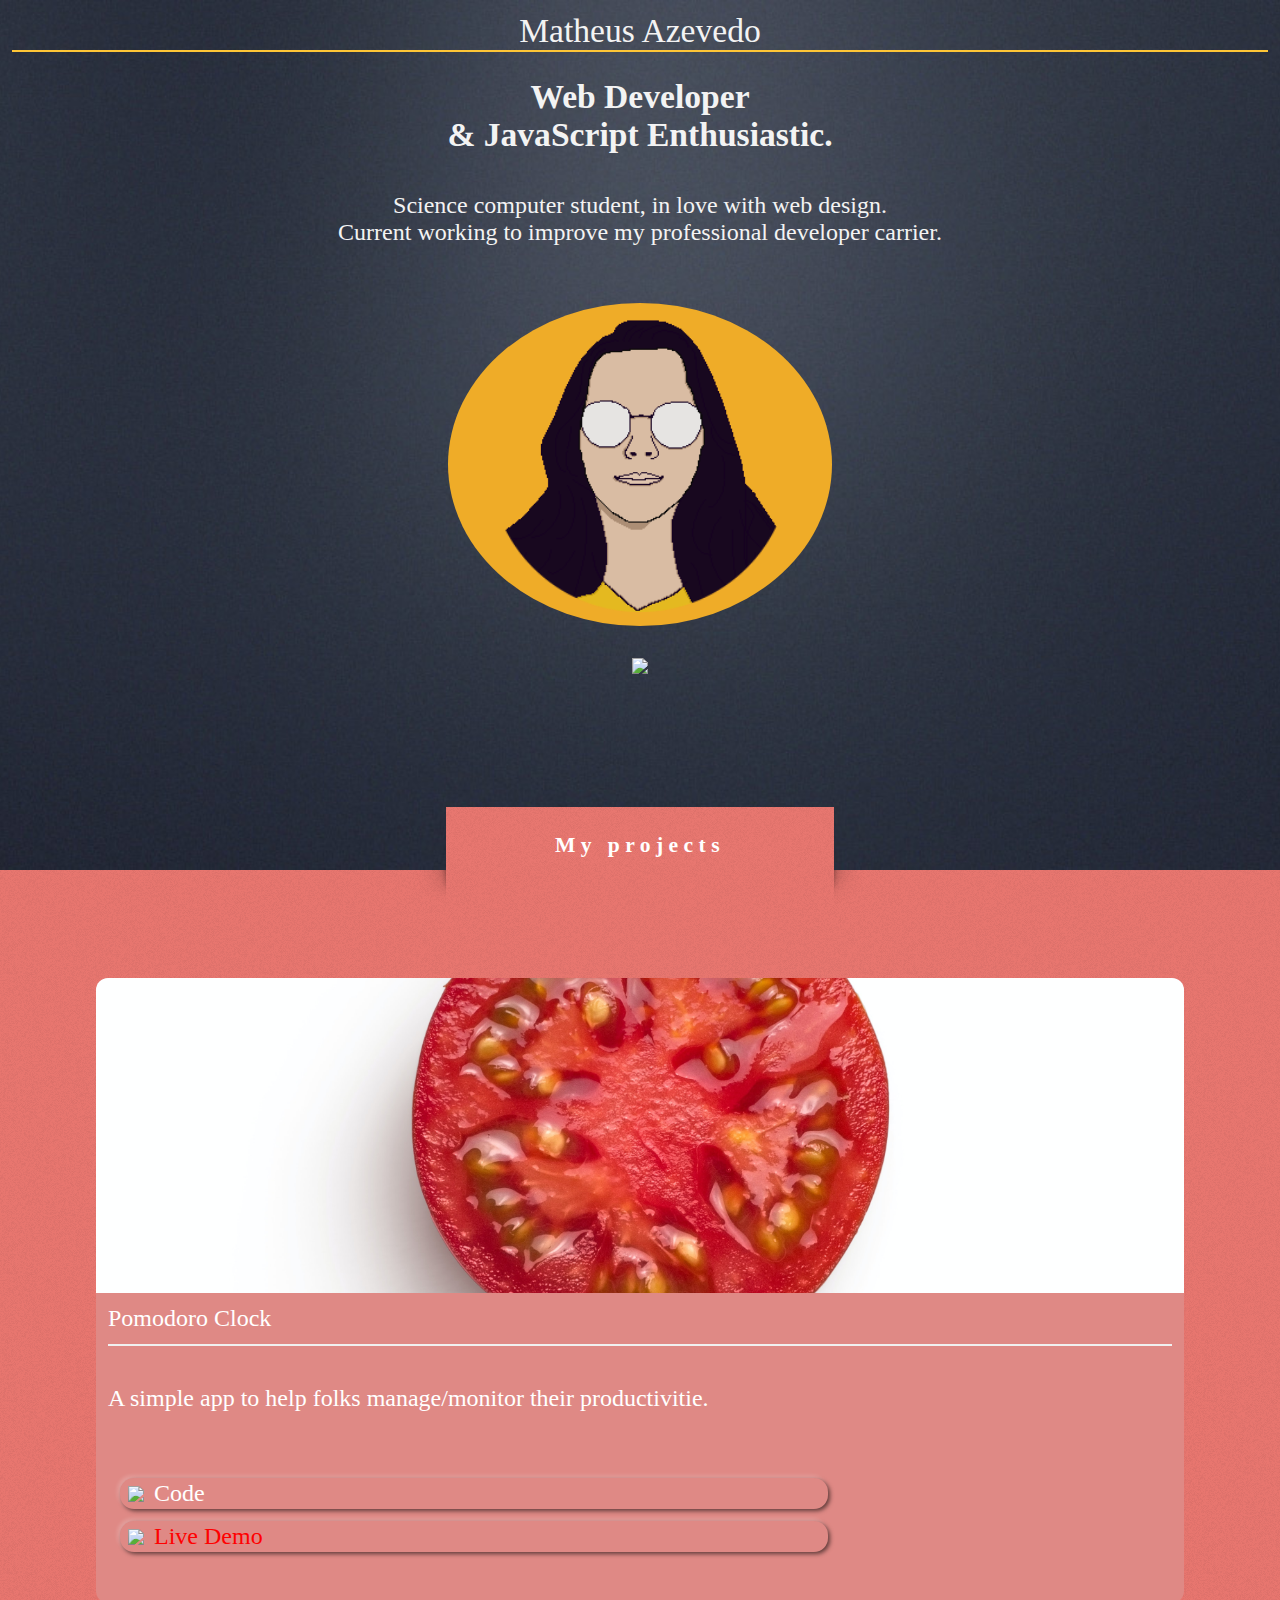
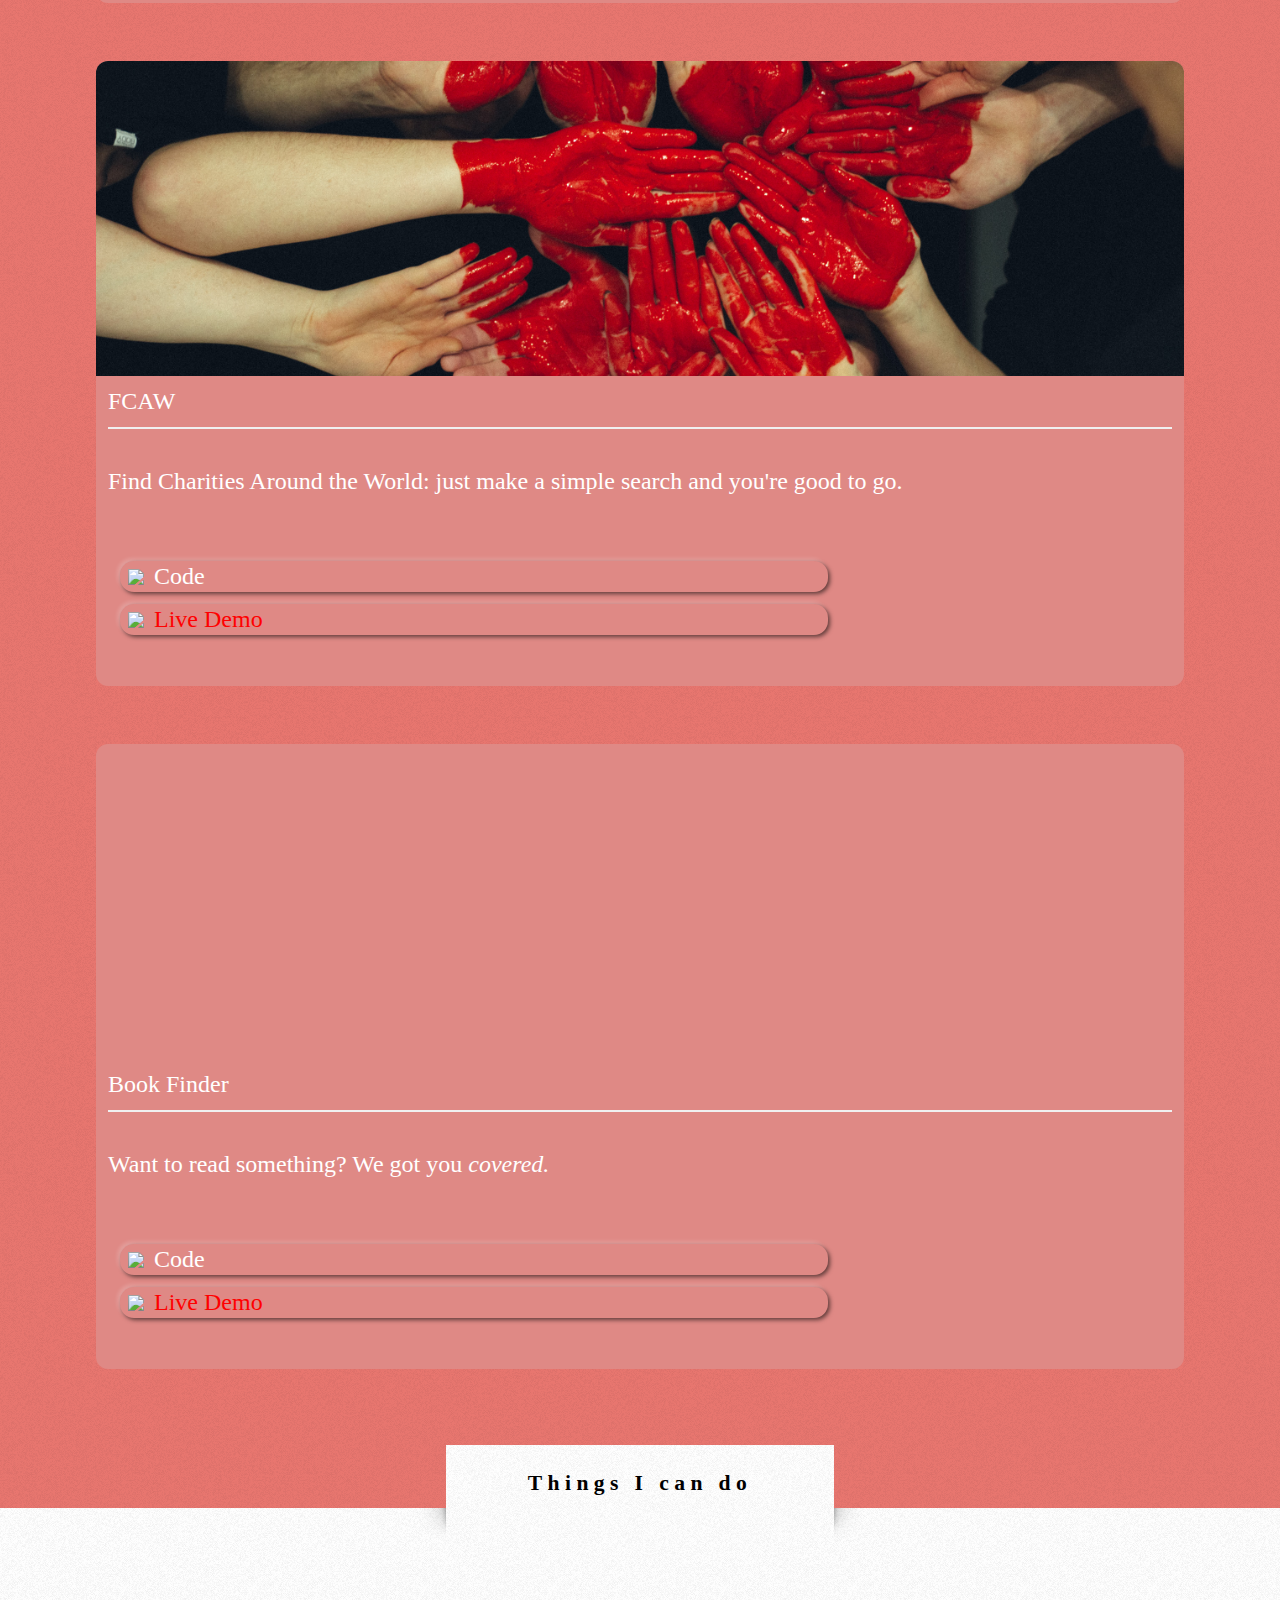
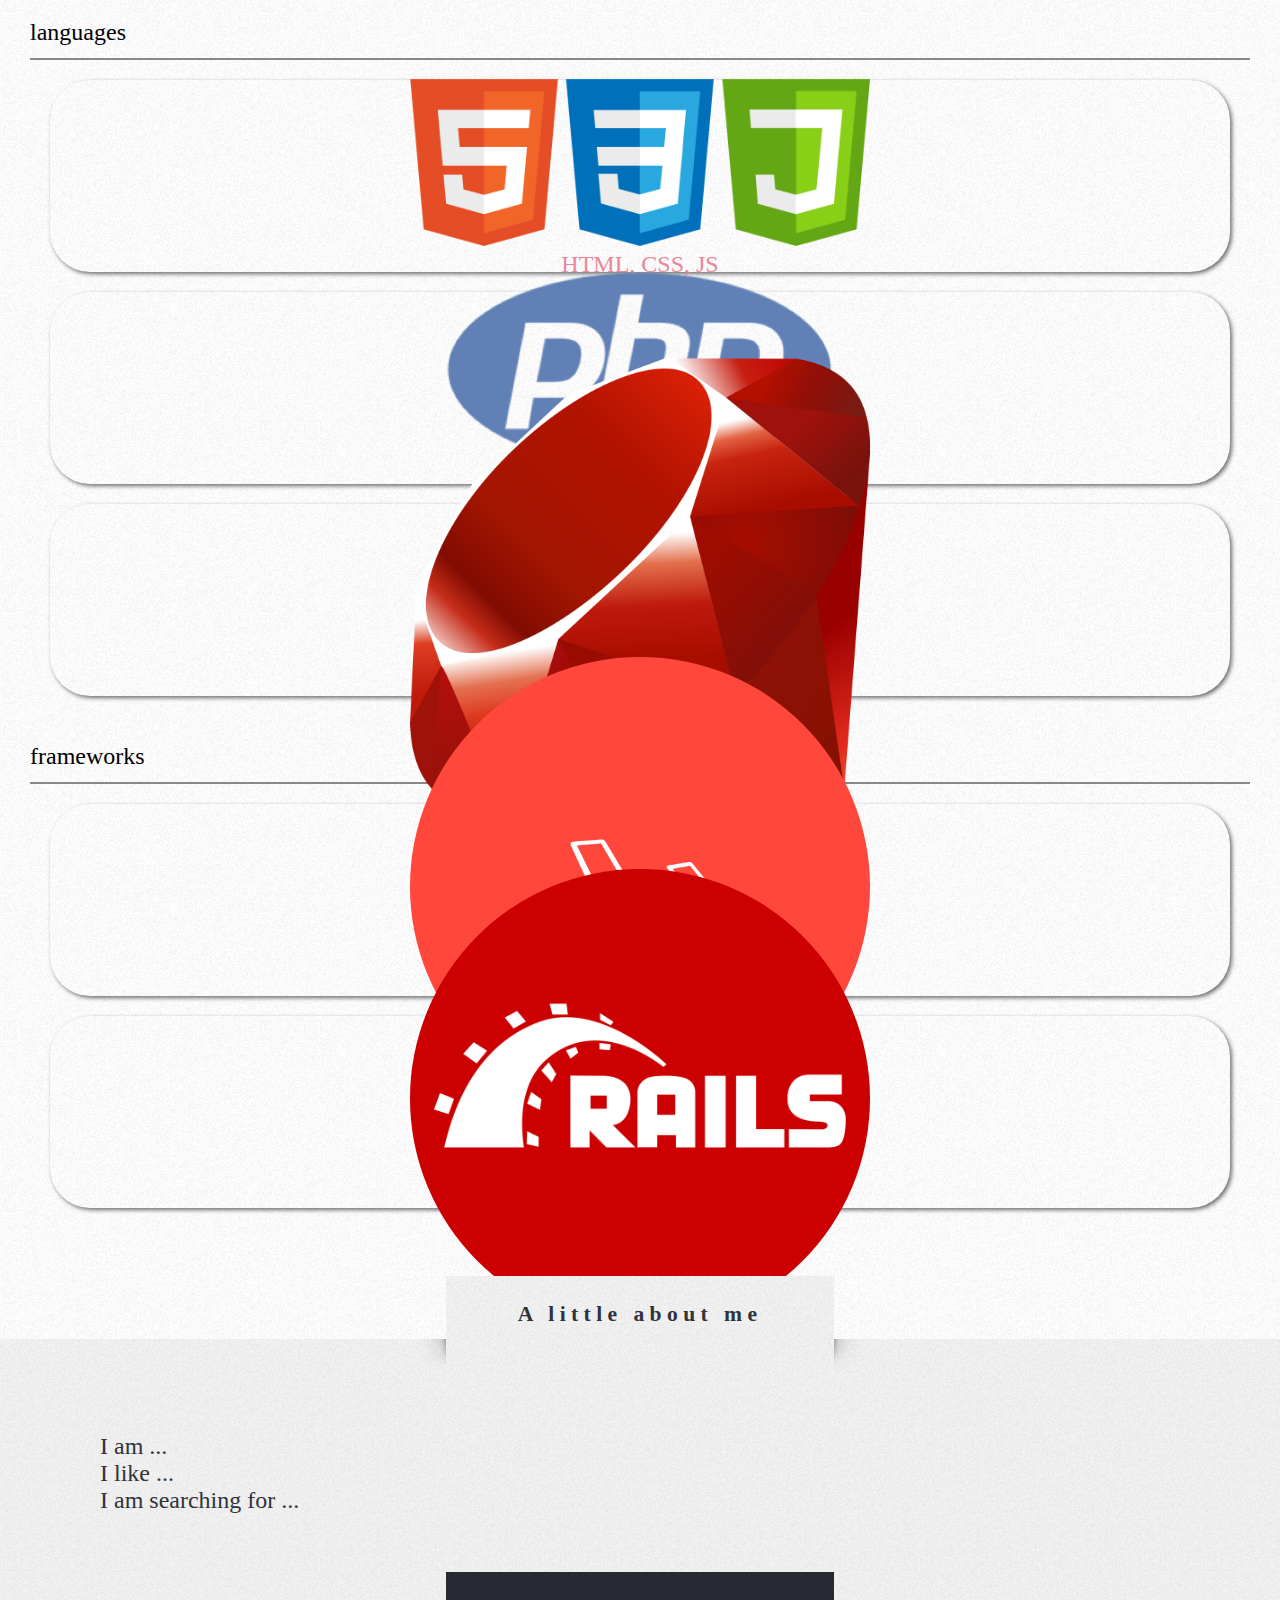
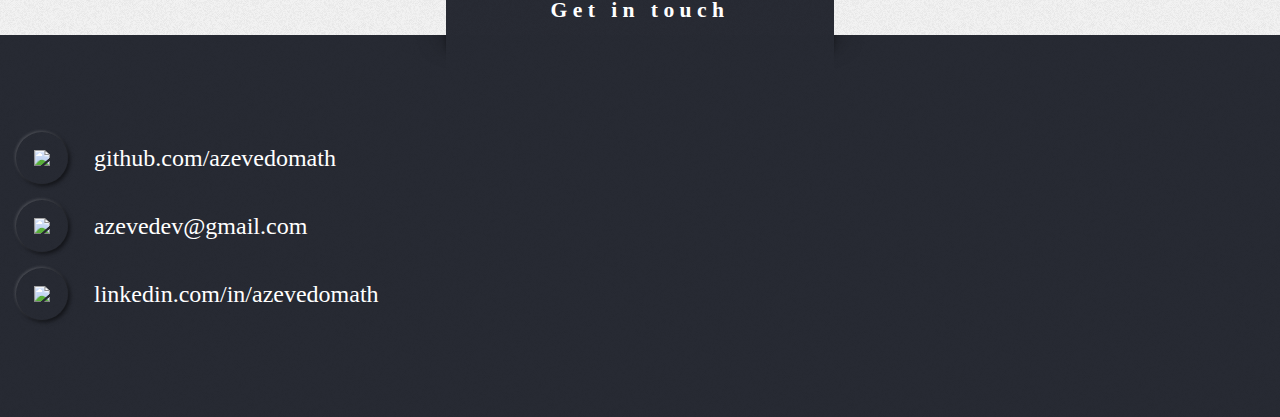
==== index.html @ dacad205 "adjusting some css" ====
<!DOCTYPE html>
<html lang="en">

<head>
    <meta charset="UTF-8">
    <meta name="viewport" content="width=device-width, initial-scale=1.0">
    <meta http-equiv="X-UA-Compatible" content="ie=edge">
    <title>My Portfolio</title>
    <link rel="stylesheet" href="assets/style.css">
</head>

<body>
    <section id="welcome" style="position: relative;">
        <nav class="nav-site">
            <h1>Matheus Azevedo</h1>
        </nav>
        <div class="welcome-img">
            <h2>Web Developer <br> & JavaScript Enthusiastic.</h2>
            <p>Science computer student, in love with web design.<br class="minor_only" /> Current working to improve my professional developer carrier.</p>
            <br>
            <div class="round-logo">
                <img src="/assets/img/logo-3bit.png" width="80%">
            </div>
            <br>
            <div style="color: #fff;">
                <img src="https://img.icons8.com/material-sharp/40/ffffff/long-arrow-down.png" />
            </div>
        </div>
    </section>
    <section id="portfolio">
        <div class="sec-title style1">My projects</div>
        <br>
        <br>
        <br>
        <br>
        <div class="projects">
            <div class="proj">
                <div class="proj-header p-img1">
                </div>
                <div class="proj-body">
                    <p><b>Pomodoro Clock</b></p>
                    <hr>
                    <br>
                    <p>A simple app to help folks manage/monitor their productivitie.</p>
                    <br>
                    <br>
                    <a target="_blank" href="https://github.com/azevedomath/PomodoroClock">
                        <img src="https://img.icons8.com/material/32/ffffff/console.png" />Code
                    </a>
                    <a target="_blank" href="https://azevedomath.github.io/PomodoroClock/" style="color: red;">
                        <img src="https://img.icons8.com/material-sharp/32/ff0000/youtube-live.png" />Live Demo
                    </a>
                </div>
                <br>
            </div>

            <div class="proj">
                <div class="proj-header p-img2">
                </div>
                <div class="proj-body">
                    <p><b>FCAW</b></p>
                    <hr>
                    <br>
                    <p>Find Charities Around the World: just make a simple search and you're good to go.</p>
                    <br>
                    <br>
                    <a target="_blank" href="https://github.com/azevedomath/PomodoroClock">
                        <img src="https://img.icons8.com/material/32/ffffff/console.png" />Code
                    </a>
                    <a target="_blank" href="https://azevedomath.github.io/PomodoroClock/" style="color: red;">
                        <img src="https://img.icons8.com/material-sharp/32/ff0000/youtube-live.png" />Live Demo
                    </a>
                </div>
                <br>
            </div>

            <div class="proj">
                <div class="proj-header p-img3">
                </div>
                <div class="proj-body">
                    <p><b>Book Finder</b></p>
                    <hr>
                    <br>
                    <p>Want to read something? We got you <i>covered.</i></p>
                    <br>
                    <br>
                    <a target="_blank" href="https://github.com/azevedomath/PomodoroClock">
                        <img src="https://img.icons8.com/material/32/ffffff/console.png" />Code
                    </a>
                    <a target="_blank" href="https://azevedomath.github.io/PomodoroClock/" style="color: red;">
                        <img src="https://img.icons8.com/material-sharp/32/ff0000/youtube-live.png" />Live Demo
                    </a>
                </div>
                <br>
            </div>


        </div>
        <br>
        <br>
        <br>
    </section>


    <section id="skills">
        <div class="sec-title style2">Things I can do</div>
        <br>
        <br>
        <div class="things">
            <br> languages
            <hr style="border: 1px solid #888;">
            <div class="neo-comp">
                <img src="assets/img/htmlcssjs.png" alt="" width="60%">
                <p>HTML, CSS, JS</p>
            </div>
            <div class="neo-comp">
                <img src="assets/img/php.png" alt="" width="60%">
                <p>PHP</p>
            </div>
            <div class="neo-comp">
                <img src="assets/img/ruby.png" alt="" width="60%">
                <p>Ruby</p>
            </div>
            <br> frameworks
            <hr style="border: 1px solid #888;">
            <div class="neo-comp">
                <img src="assets/img/laravel.png" alt="" width="60%" style="border-radius: 80%;">
                <p>Laravel</p>
            </div>
            <div class="neo-comp">
                <img src="assets/img/rails.png" alt="" width="60%" style="border-radius: 50%;">
                <p>Ruby on Rails</p>
            </div>
        </div>
        <br>
        <br>
        <br>
    </section>


    <section id="about">
        <div class="sec-title style3">A little about me</div>
        <br>
        <br>
        <div>
            <p>I am ...</p>
        </div>
        <div>
            <p>I like ...</p>
        </div>
        <div>
            <p>I am searching for ...</p>
        </div>
        <br>
        <br>
        <br>
    </section>

    <section id="contact">
        <div class="sec-title style4">Get in touch</div>
        <br>
        <br>
        <br>
        <div class="socials">

            <div class="link">
                <a href="https://github.com/azevedomath" target="_blank">
                    <img src="https://img.icons8.com/ios-glyphs/30/ffffff/github.png" />
                </a>
                github.com/azevedomath
            </div>

            <div class="link">
                <a href="mailto:azevedev@gmail.com" target="_blank">
                    <img src="https://img.icons8.com/ios-glyphs/30/ffffff/new-post.png" />
                </a>
                azevedev@gmail.com
            </div>

            <div class="link" id="link-3">
                <a href="https://linkedin.com/in/azevedomath" target="_blank">
                    <img src="https://img.icons8.com/ios-glyphs/30/ffffff/linkedin.png" />
                </a>
                linkedin.com/in/azevedomath
            </div>

        </div>
        <br>
        <br>
        <br>
    </section>
    <script src="assets/script.js"></script>
</body>

</html>
---- assets/style.css ----
/* variables */

:root {
    --primary: #FFC636;
    --secondary: #110715;
    --text-color: #F3F3F3;
    --link-color: rgb(223, 201, 145);
    /* #2f333b; */
    /* #e97770 */
    /* #f3f3f3 */
    /* #282b34 */
}


/* fonts */

@font-face {
    font-family: 'Carme Regular';
    src: url('fonts/Carme-Regular.ttf');
}


/* base style */

html {
    overflow-x: hidden;
    scroll-behavior: smooth;
    padding: 0;
    margin: 0;
}

body {
    margin: 0;
    background: var(--secondary);
    color: var(--text-color);
    overflow-x: hidden;
    font-family: 'Carme Regular';
}

h1,
h2,
h3,
h4,
p {
    font-weight: normal;
    margin: 0;
}

h1,
h2 {
    font-size: 1.4em;
}

hr {
    border: 1px solid #f0f0f0;
}


/* mobile styles */

.nav-site {
    width: 100%;
    border-bottom: 2px solid;
    border-color: var(--primary);
    margin-bottom: 18px;
}

.nav-site h1 {
    width: 100%;
    text-align: center;
}

.btn {
    border-radius: 50px;
    color: var(--text-color);
    text-decoration: none;
    padding: 8px 30px;
    font-weight: 600;
}

#welcome {
    padding: 12px;
    height: 94vh;
    background: #2f333b url("img/banner.jpg") center center;
    background-size: cover;
}

.welcome-img {
    width: 100%;
    text-align: center;
    display: flex;
    flex-direction: column;
}

.welcome-img h2 {
    font-weight: 800;
    padding: 8px;
}

.welcome-img p {
    padding: 30px 2px;
    color: var(--text-color);
}

.round-logo {
    align-self: center;
    border-radius: 50%;
    background: #efac28;
    padding: 8px 4px;
    width: 30%;
}

section {
    position: relative;
}

#portfolio {
    margin: 0;
    padding: 0;
    background: #e97770 url("img/overlay.png");
}

.sec-title {
    position: absolute;
    left: 50%;
    text-align: center;
    display: block;
    font-weight: 700;
    letter-spacing: 0.25em;
    font-size: 0.9em;
    height: 2.4em;
    top: -2.9em;
    padding-top: 0.5em;
    width: 18em;
    line-height: 2.5em;
    margin-bottom: -2.5em;
    margin-left: -9em;
}

.sec-title:before {
    content: '';
    position: absolute;
    bottom: -38px;
    left: -35px;
    width: 35px;
    height: 38px;
    background: url("img/shadow.png");
}

.sec-title:after {
    -moz-transform: scaleX(-1);
    -webkit-transform: scaleX(-1);
    -ms-transform: scaleX(-1);
    transform: scaleX(-1);
    content: '';
    position: absolute;
    bottom: -38px;
    right: -35px;
    width: 35px;
    height: 38px;
    background: url("img/shadow.png");
}

.style1 {
    background: #e97770 url("img/overlay.png");
    color: #fff;
}

.style2 {
    background: #fff url("img/overlay.png");
    color: #000;
}

.style3 {
    background: #f3f3f3 url("img/overlay.png");
    color: #2f333b;
}

.style4 {
    background: #282b34 url("img/overlay.png");
    color: #fff;
}

.projects {
    position: relative;
    margin: 0;
    width: 100%;
}

.projects a {
    color: rgb(71, 224, 130);
    text-decoration: none;
    transition: 0.4s;
}

.projects a:hover {
    color: #ff0 !important;
}

.proj {
    background: #df8985;
    margin: auto;
    margin-bottom: 58px;
    align-items: center;
    text-align: center;
    width: 85%;
    border-radius: 12px;
}

.proj-header {
    background: red;
    width: 100%;
    height: 35vh;
    border-top-left-radius: 12px;
    border-top-right-radius: 12px;
}

.p-img1 {
    background: url("img/tomato-pomodoro.jpg") center;
    background-size: cover;
}

.p-img2 {
    background: url("img/charity-heart.jpg") center;
    background-size: cover;
}

.p-img3 {
    background: url("img/book-finder.jpg") center;
    background-size: cover;
}

.proj-body {
    text-align: left;
    padding: 12px;
    color: #fff;
}

.proj-body p {
    color: #fff;
    font-weight: 300;
}

.proj-body a {
    color: #fff;
    display: flex;
    align-items: center;
    width: 65%;
    margin: 12px;
    padding: 2px 8px;
    background: transparent;
    border-radius: 14px;
    border: none;
    box-shadow: 2px 2px 4px #00000090, -2px -2px 4px #ffffff3f, inset 0px 0px 0px transparent, inset 0px 0px 0px transparent;
}

.proj-body a:hover {
    background: #e97770;
    box-shadow: 0px 0px 0px transparent, 0px 0px 0px transparent, inset 2px 2px 4px #000000e0, inset -1px -1px 3px #ffffffaa;
}

.proj-body a img {
    margin-right: 10px;
}

#skills {
    background: #fff url("img/overlay.png");
    color: #000;
    padding: 30px;
}

#skills h3 {
    text-align: center;
    margin-bottom: 30px;
}

#skills img {
    margin: 5px;
}

.things {
    width: 100%;
}

.things div {
    display: flex;
    flex-direction: column;
    justify-content: center;
    text-align: center;
    align-items: center;
    margin: 20px 20px;
    padding: 16px;
    height: 160px;
    border-radius: 40px;
    color: var(--text-color);
    box-shadow: 2px 2px 4px #00000090, -1px -1px 3px #ffffff30;
}

.neo-comp img {
    width: 40%;
}

.socials {
    display: flex;
    flex-direction: column;
    padding: 0;
    margin: 0;
    align-items: center;
    text-align: center;
    justify-content: center;
}

.link {
    align-self: flex-start;
    display: flex;
    flex-direction: row;
    align-items: center;
    justify-content: space-between;
}

.link a {
    display: flex;
    cursor: pointer;
    justify-content: center;
    padding: 8px;
    margin: 8px;
    margin-right: 26px;
    width: 36px;
    height: 36px;
    background: transparent;
    align-items: center;
    text-align: center;
    border-radius: 50%;
    border: none;
    box-shadow: 2px 2px 4px #00000090, -1px -1px 3px #ffffff30;
}

#contact {
    background: #282b34 url("img/overlay.png");
    color: #fff;
    padding: 8px;
}

#contact h3 {
    text-align: center;
    margin-bottom: 20px;
    ;
}

#about {
    padding: 40px 100px;
    background: #f3f3f3 url("img/overlay.png");
    color: #2f333b;
}

#about p {
    color: #2f333b;
}

#about h3 {
    text-align: center;
    margin-bottom: 25px;
}

p,
li {
    color: rgb(233, 135, 152);
}

.minor_only {
    display: none;
}

.mob-header {
    display: block;
    padding: 0;
    margin: 0;
    position: fixed;
    bottom: 0;
    left: 0;
    background: var(--secondary);
    width: 100vw;
    height: 70px;
}

.mob-header ul {
    display: flex;
    padding: 0;
    margin: 0;
    width: 100%;
    height: 100%;
    justify-content: space-evenly;
    align-items: center;
    list-style: none;
}

.mob-header li {
    border-radius: 50px;
    background: var(--secondary);
    color: var(--text-color);
    padding: 16px;
}


/* for tablets */

@media screen and (min-width: 700px) {
    body {
        font-size: 20px;
    }
    .welcome-text {
        width: 70%;
    }
    .welcome-img {
        top: -130px;
        /* right: -150px; */
    }
    .welcome-img .planet {
        width: 580px;
        height: 580px;
    }
    .minor_only {
        display: block;
    }
}


/* for notbebooks and laptops */

@media screen and (min-width: 960px) {
    body {
        font-size: 22px;
    }
    .welcome-img .planet {
        width: 650px;
        height: 650px;
    }
    .mob-header {
        display: none;
    }
}


/* for desktop (widescreen) */

@media screen and (min-width: 1200px) {
    body {
        font-size: 24px;
    }
    .welcome-img .planet {
        width: 720px;
        height: 720px;
    }
    .welcome-img {
        top: -200px;
        right: -190px;
    }
    .mob-header {
        display: none;
    }
}
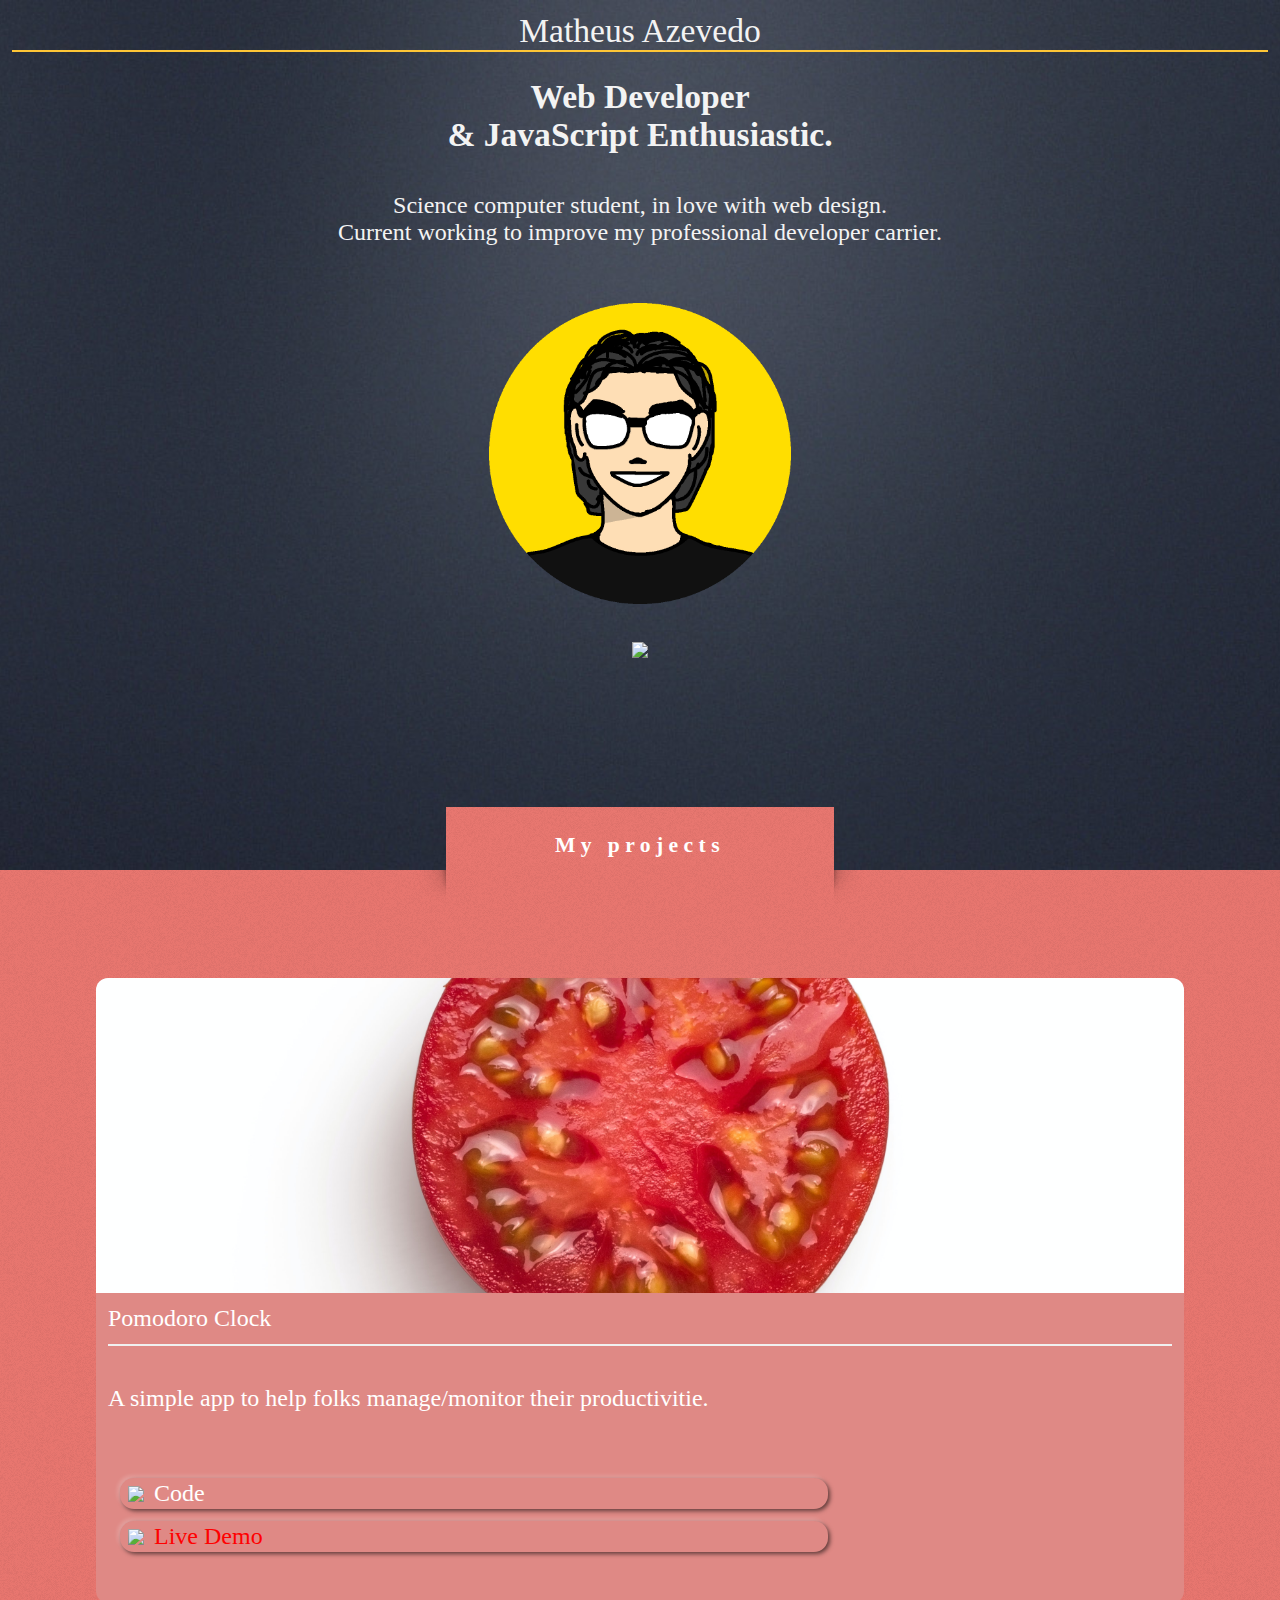
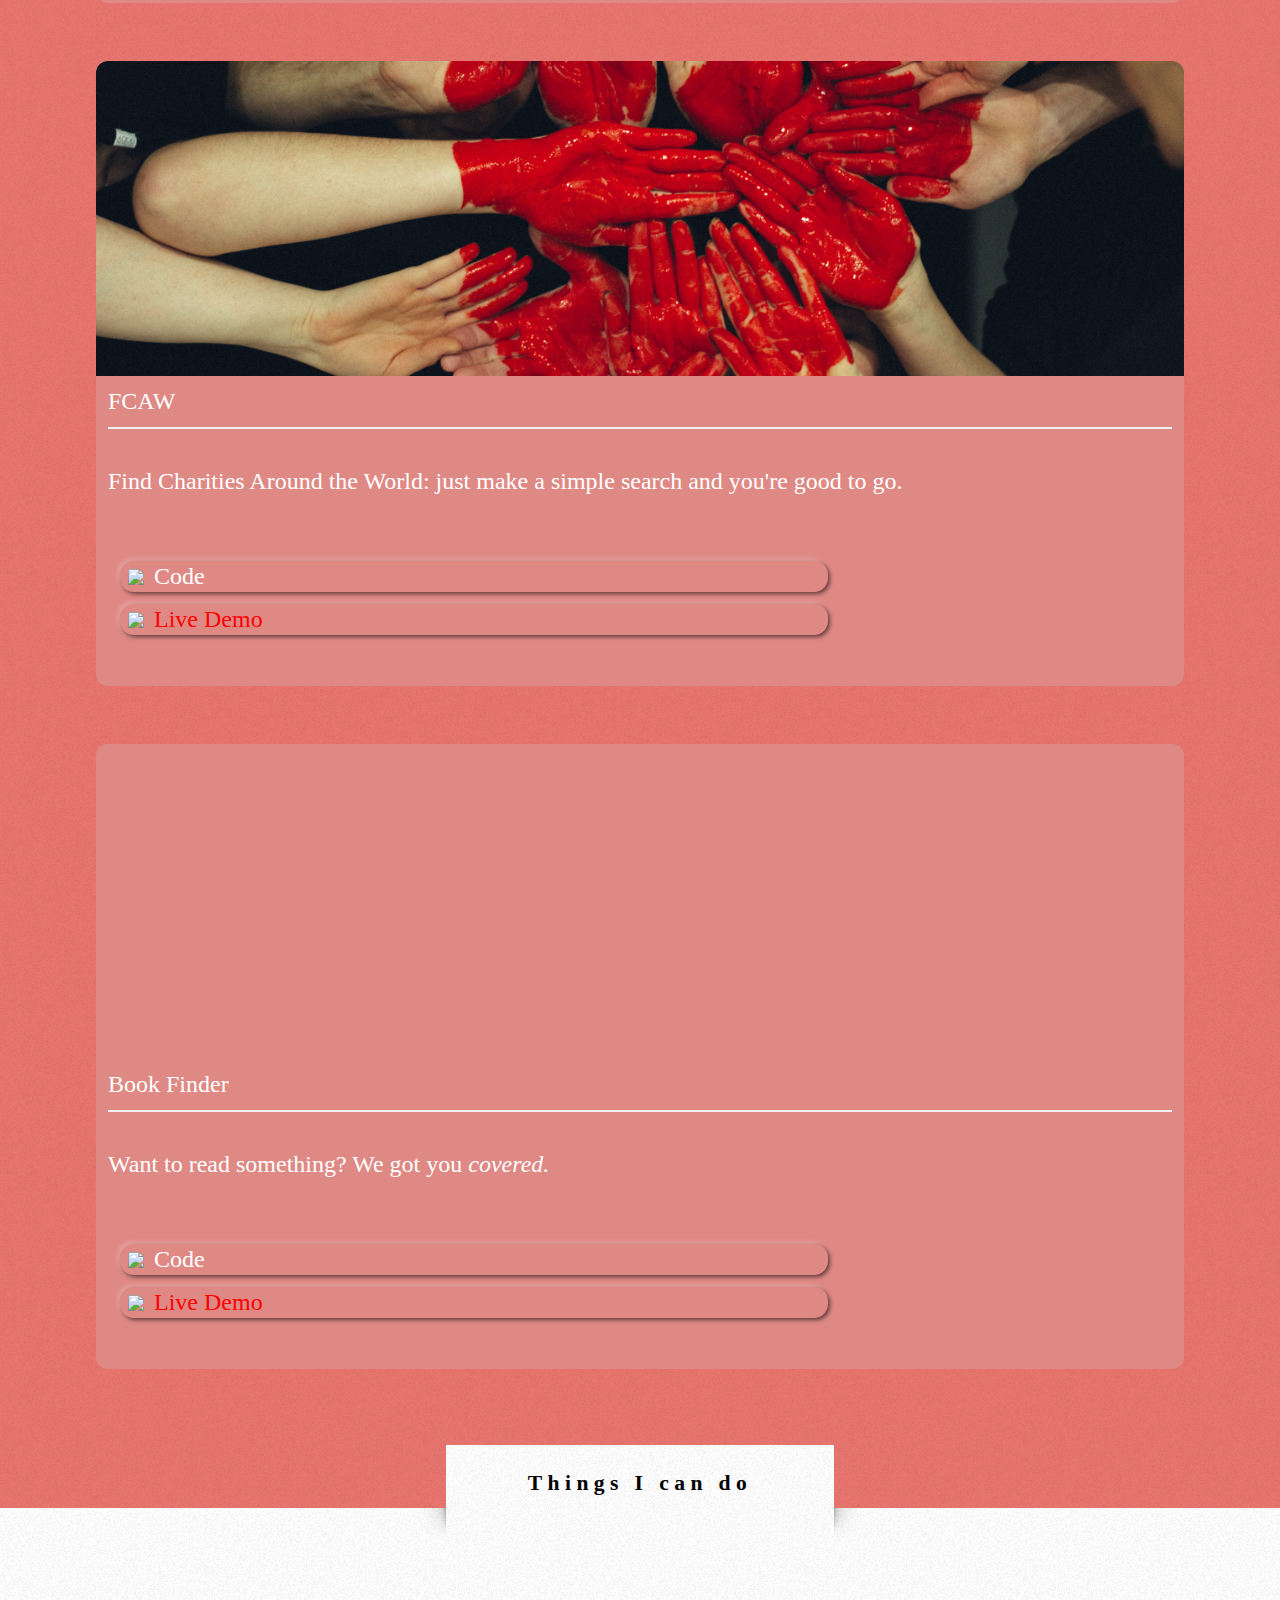
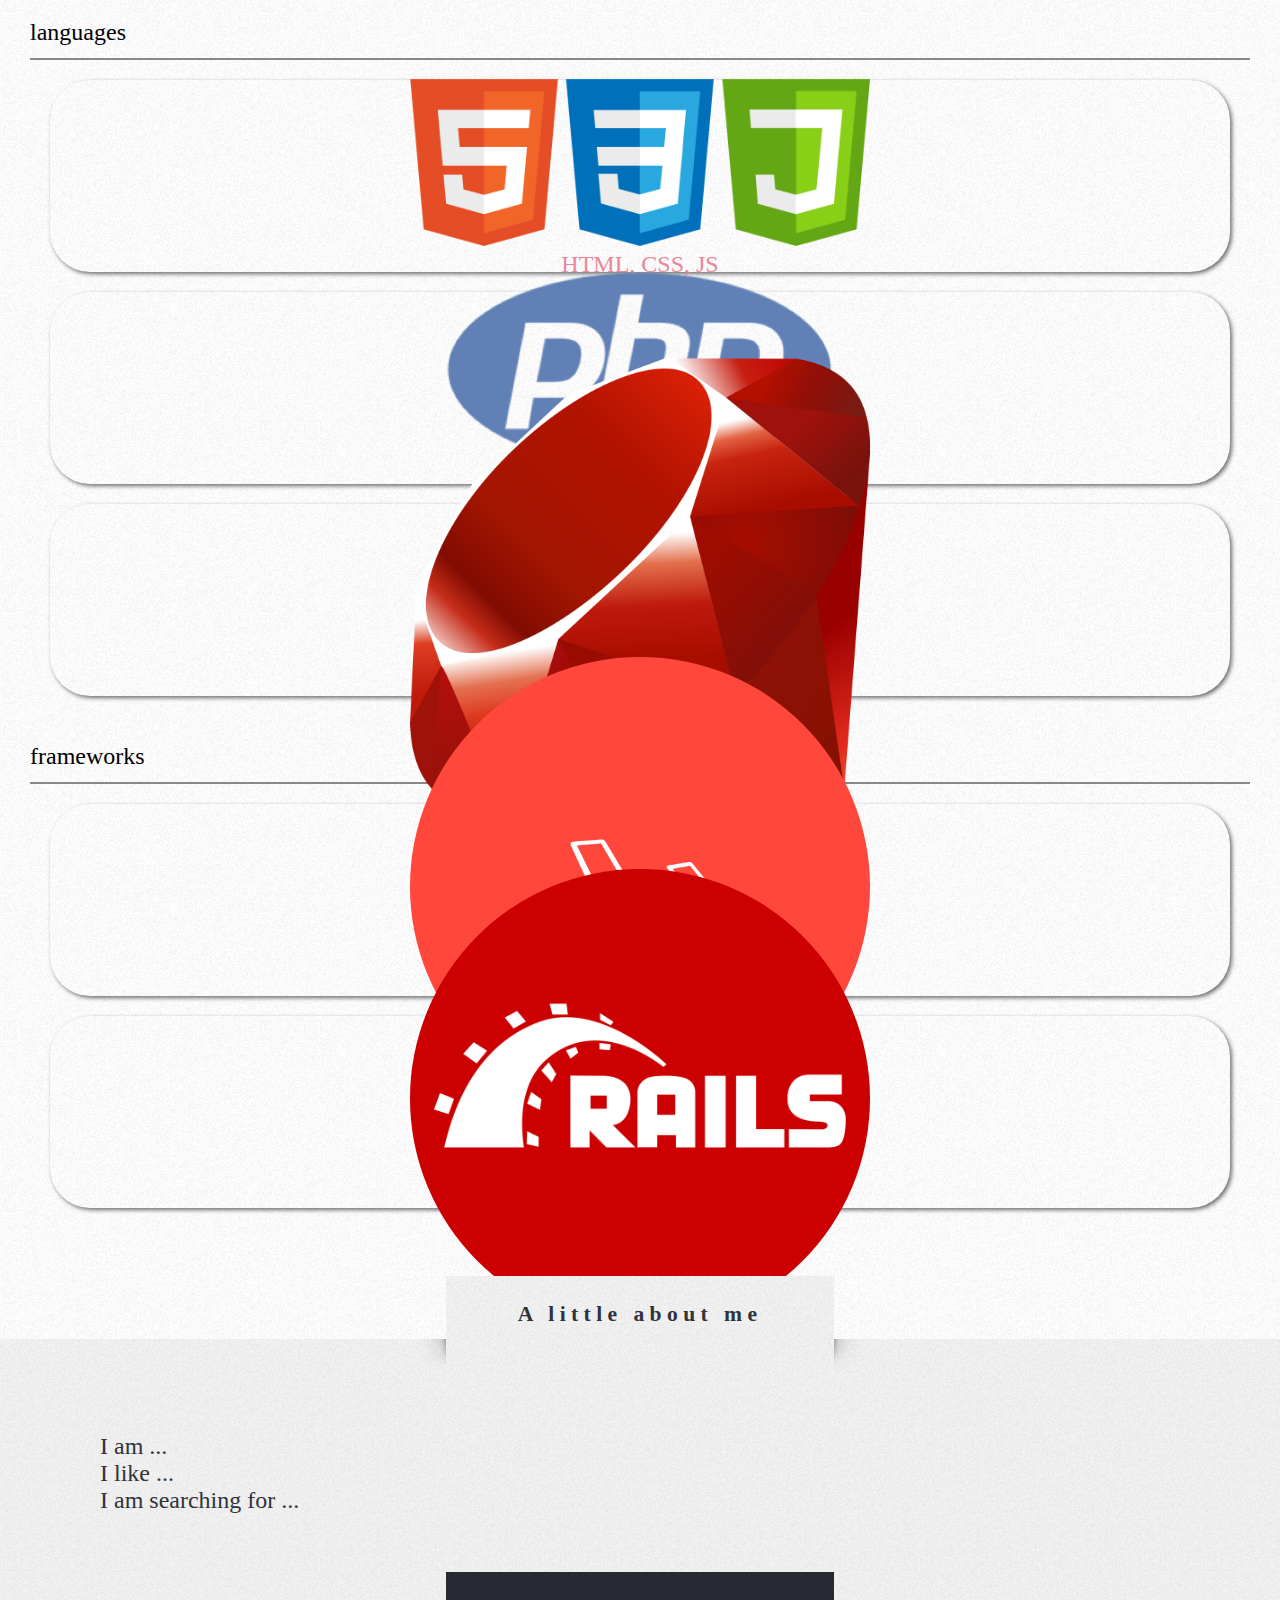
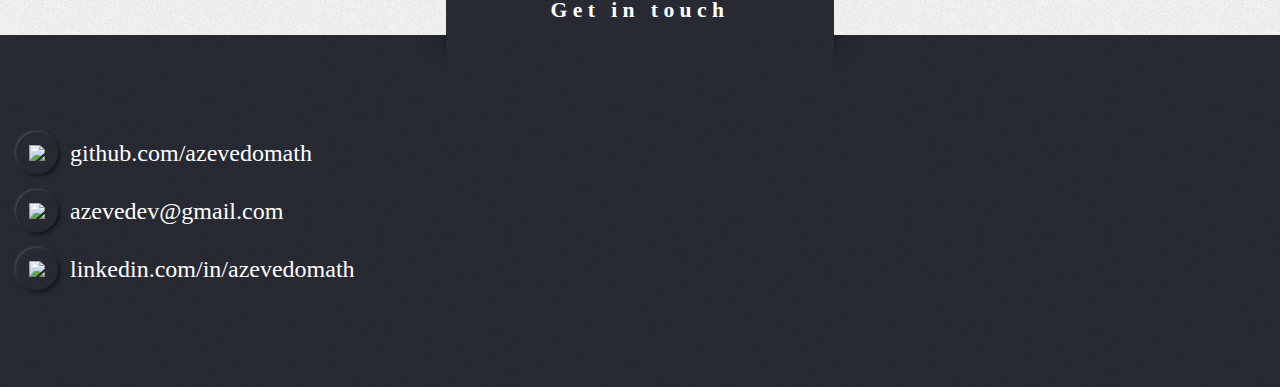
==== commit 96ff29c6: "new logo" ====
--- a/index.html
+++ b/index.html
@@ -19,7 +19,7 @@
             <p>Science computer student, in love with web design.<br class="minor_only" /> Current working to improve my professional developer carrier.</p>
             <br>
             <div class="round-logo">
-                <img src="/assets/img/logo-3bit.png" width="80%">
+                <img src="/assets/img/img-logo.png" width="80%">
             </div>
             <br>
             <div style="color: #fff;">
@@ -177,7 +177,7 @@
                 azevedev@gmail.com
             </div>
 
-            <div class="link" id="link-3">
+            <div class="link">
                 <a href="https://linkedin.com/in/azevedomath" target="_blank">
                     <img src="https://img.icons8.com/ios-glyphs/30/ffffff/linkedin.png" />
                 </a>
--- a/assets/style.css
+++ b/assets/style.css
@@ -104,9 +104,7 @@
 
 .round-logo {
     align-self: center;
-    border-radius: 50%;
-    background: #efac28;
-    padding: 8px 4px;
+    padding: 0;
     width: 30%;
 }
 
@@ -310,12 +308,16 @@
     justify-content: center;
 }
 
+.socials div {
+    width: 100%;
+}
+
 .link {
     align-self: flex-start;
     display: flex;
     flex-direction: row;
     align-items: center;
-    justify-content: space-between;
+    text-align: left;
 }
 
 .link a {
@@ -324,9 +326,9 @@
     justify-content: center;
     padding: 8px;
     margin: 8px;
-    margin-right: 26px;
-    width: 36px;
-    height: 36px;
+    margin-right: 12px;
+    width: 26px;
+    height: 26px;
     background: transparent;
     align-items: center;
     text-align: center;
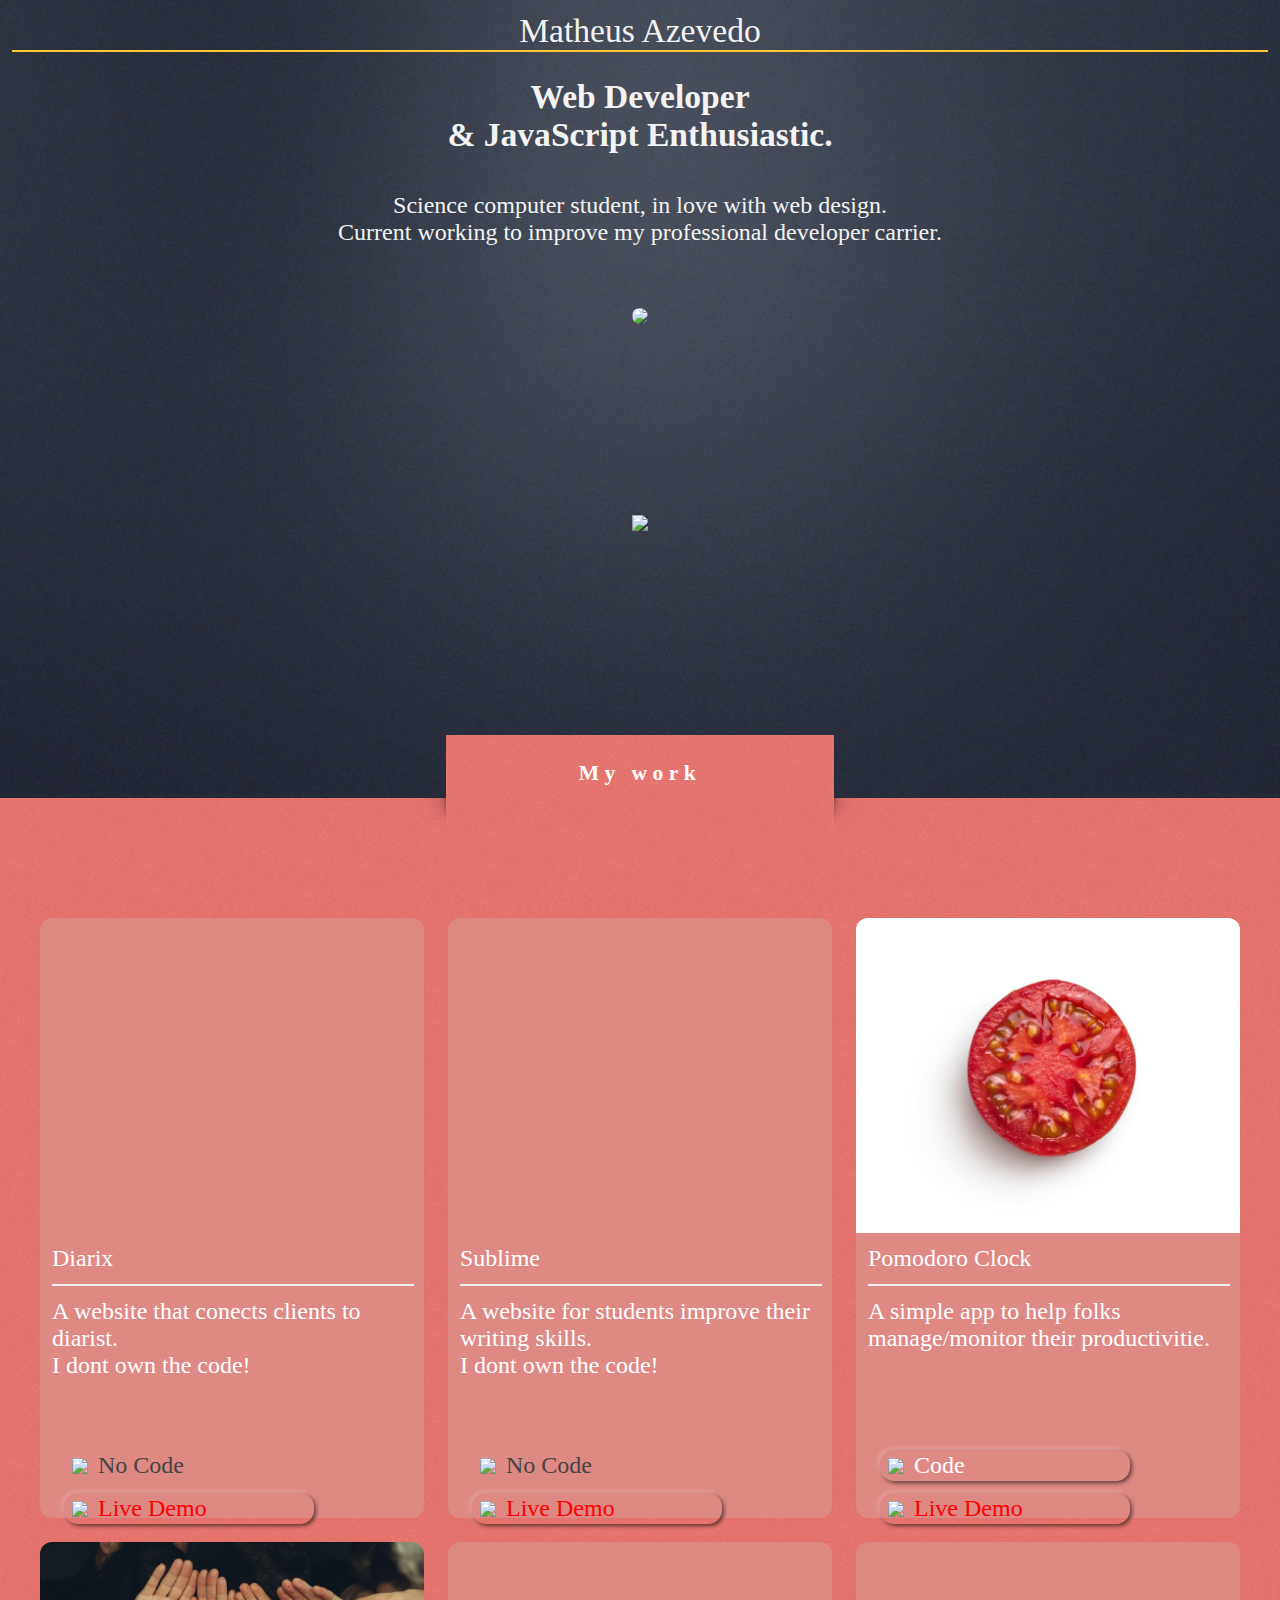
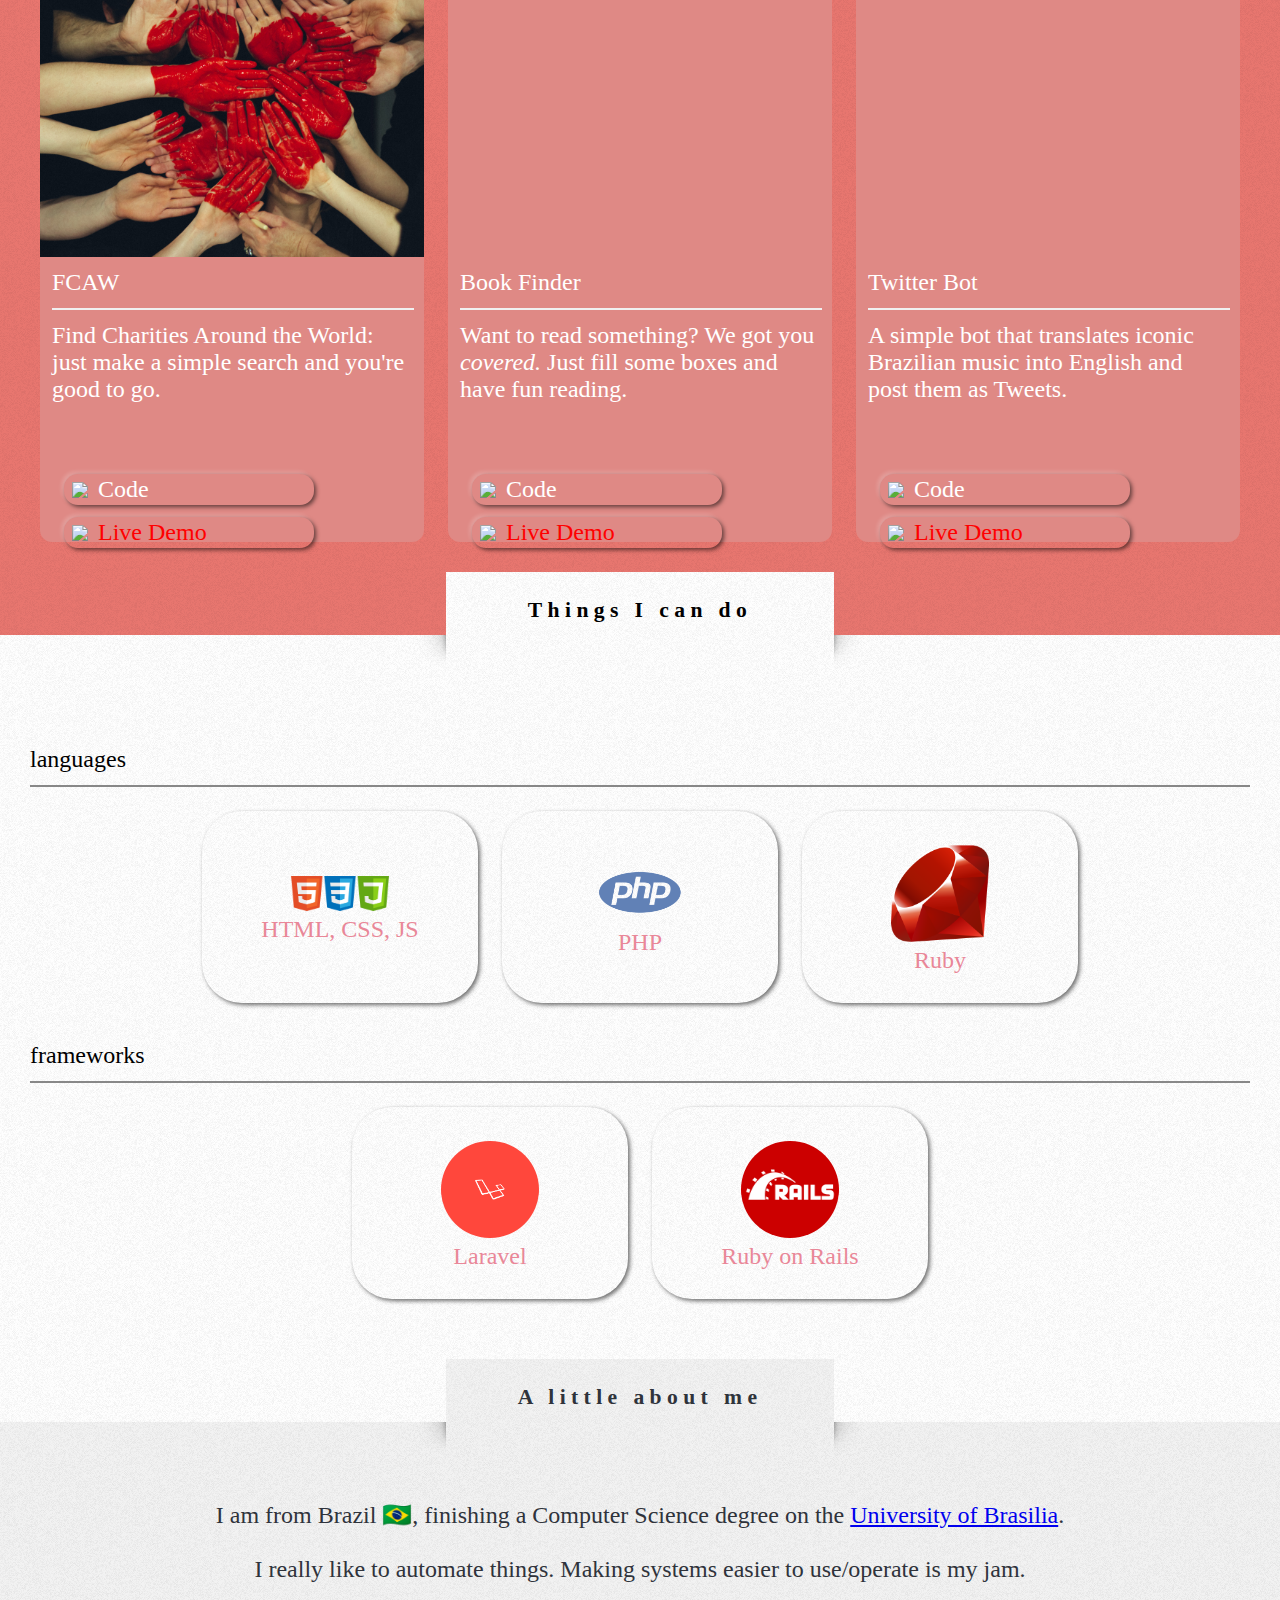
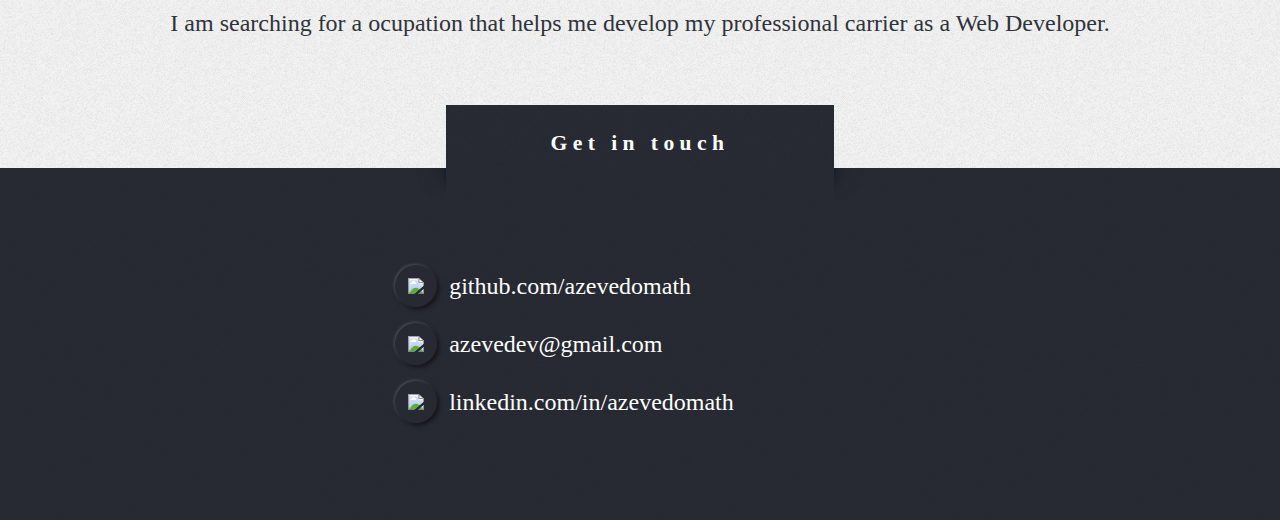
==== commit 6e8ac446: "last changes" ====
--- a/index.html
+++ b/index.html
@@ -19,81 +19,147 @@
             <p>Science computer student, in love with web design.<br class="minor_only" /> Current working to improve my professional developer carrier.</p>
             <br>
             <div class="round-logo">
-                <img src="/assets/img/img-logo.png" width="80%">
+                <img src="assets/img/porrrrrtrait.png" width="50%">
             </div>
             <br>
-            <div style="color: #fff;">
-                <img src="https://img.icons8.com/material-sharp/40/ffffff/long-arrow-down.png" />
+            <div>
+                <img src="https://img.icons8.com/material-sharp/40/FFC636/long-arrow-down.png" />
             </div>
         </div>
     </section>
     <section id="portfolio">
-        <div class="sec-title style1">My projects</div>
+        <div class="sec-title style1">My work</div>
         <br>
         <br>
         <br>
         <br>
         <div class="projects">
+
             <div class="proj">
                 <div class="proj-header p-img1">
                 </div>
                 <div class="proj-body">
+                    <p><b>Diarix</b></p>
+                    <hr style="width: 100%;">
+                    <div class="txt">
+                        <p>A website that conects clients to diarist. </br>I dont own the code!</p>
+                    </div>
+                    <div class="pj-link">
+                        <a target="_blank" href="#" class="link-disabled">
+                            <img src="https://img.icons8.com/material/32/444444/console.png" /> No Code
+                        </a>
+                        <a target="_blank" href="diarix.com.br/" style="color: red;">
+                            <img src="https://img.icons8.com/material-sharp/32/ff0000/youtube-live.png" />Live Demo
+                        </a>
+                    </div>
+                </div>
+                <br>
+            </div>
+            
+            <div class="proj">
+                <div class="proj-header p-img2">
+                </div>
+                <div class="proj-body">
+                    <p><b>Sublime</b></p>
+                    <hr style="width: 100%;">
+                    <div class="txt">
+                        <p>A website for students improve their writing skills. </br>I dont own the code!</p>
+                    </div>
+                    <div class="pj-link">
+                        <a target="_blank" href="#" class="link-disabled">
+                            <img src="https://img.icons8.com/material/32/444444/console.png" /> No Code
+                        </a>
+                        <a target="_blank" href="diarix.com.br/" style="color: red;">
+                            <img src="https://img.icons8.com/material-sharp/32/ff0000/youtube-live.png" />Live Demo
+                        </a>
+                    </div>
+                </div>
+                <br>
+            </div>
+
+            <div class="proj">
+                <div class="proj-header p-img3">
+                </div>
+                <div class="proj-body">
                     <p><b>Pomodoro Clock</b></p>
-                    <hr>
-                    <br>
-                    <p>A simple app to help folks manage/monitor their productivitie.</p>
-                    <br>
-                    <br>
-                    <a target="_blank" href="https://github.com/azevedomath/PomodoroClock">
-                        <img src="https://img.icons8.com/material/32/ffffff/console.png" />Code
-                    </a>
-                    <a target="_blank" href="https://azevedomath.github.io/PomodoroClock/" style="color: red;">
-                        <img src="https://img.icons8.com/material-sharp/32/ff0000/youtube-live.png" />Live Demo
-                    </a>
-                </div>
-                <br>
-            </div>
-
-            <div class="proj">
-                <div class="proj-header p-img2">
+                    <hr style="width: 100%;">
+                    <div class="txt">
+                        <p>A simple app to help folks manage/monitor their productivitie.</p>
+                    </div>
+                    <div class="pj-link">
+                        <a target="_blank" href="https://github.com/azevedomath/PomodoroClock">
+                            <img src="https://img.icons8.com/material/32/ffffff/console.png" />Code
+                        </a>
+                        <a target="_blank" href="https://azevedomath.github.io/PomodoroClock/" style="color: red;">
+                            <img src="https://img.icons8.com/material-sharp/32/ff0000/youtube-live.png" />Live Demo
+                        </a>
+                    </div>
+                </div>
+                <br>
+            </div>
+
+            <div class="proj">
+                <div class="proj-header p-img4">
                 </div>
                 <div class="proj-body">
                     <p><b>FCAW</b></p>
-                    <hr>
-                    <br>
-                    <p>Find Charities Around the World: just make a simple search and you're good to go.</p>
-                    <br>
-                    <br>
-                    <a target="_blank" href="https://github.com/azevedomath/PomodoroClock">
-                        <img src="https://img.icons8.com/material/32/ffffff/console.png" />Code
-                    </a>
-                    <a target="_blank" href="https://azevedomath.github.io/PomodoroClock/" style="color: red;">
-                        <img src="https://img.icons8.com/material-sharp/32/ff0000/youtube-live.png" />Live Demo
-                    </a>
-                </div>
-                <br>
-            </div>
-
-            <div class="proj">
-                <div class="proj-header p-img3">
+                    <hr style="width: 100%;">
+                    <div class="txt">
+                        <p>Find Charities Around the World: just make a simple search and you're good to go.</p>
+                    </div>
+                    <div class="pj-link">
+                        <a target="_blank" href="https://github.com/azevedomath/PomodoroClock">
+                            <img src="https://img.icons8.com/material/32/ffffff/console.png" />Code
+                        </a>
+                        <a target="_blank" href="https://azevedomath.github.io/PomodoroClock/" style="color: red;">
+                            <img src="https://img.icons8.com/material-sharp/32/ff0000/youtube-live.png" />Live Demo
+                        </a>
+                    </div>
+                </div>
+                <br>
+            </div>
+
+            <div class="proj">
+                <div class="proj-header p-img5">
                 </div>
                 <div class="proj-body">
                     <p><b>Book Finder</b></p>
-                    <hr>
-                    <br>
-                    <p>Want to read something? We got you <i>covered.</i></p>
-                    <br>
-                    <br>
-                    <a target="_blank" href="https://github.com/azevedomath/PomodoroClock">
-                        <img src="https://img.icons8.com/material/32/ffffff/console.png" />Code
-                    </a>
-                    <a target="_blank" href="https://azevedomath.github.io/PomodoroClock/" style="color: red;">
-                        <img src="https://img.icons8.com/material-sharp/32/ff0000/youtube-live.png" />Live Demo
-                    </a>
-                </div>
-                <br>
-            </div>
-
+                    <hr style="width: 100%;">
+                    <div class="txt">
+                        <p>Want to read something? We got you <i>covered.</i> Just fill some boxes and have fun reading.</p>
+                    </div>
+                    <div>
+                        <a target="_blank" href="https://github.com/azevedomath/PomodoroClock">
+                            <img src="https://img.icons8.com/material/32/ffffff/console.png" />Code
+                        </a>
+                        <a target="_blank" href="https://azevedomath.github.io/PomodoroClock/" style="color: red;">
+                            <img src="https://img.icons8.com/material-sharp/32/ff0000/youtube-live.png" />Live Demo
+                        </a>
+                    </div>
+                </div>
+                <br>
+            </div>
+            <!-- <div class="break"></div> -->
+            <div class="proj">
+                <div class="proj-header p-img6">
+                </div>
+                <div class="proj-body">
+                    <p><b>Twitter Bot</b></p>
+                    <hr style="width: 100%;">
+                    <div class="txt">
+                        <p>A simple bot that translates iconic Brazilian music into English and post them as Tweets.</p>
+                    </div>
+                    <div>
+                        <a target="_blank" href="https://github.com/azevedomath/TweeterBotPT-Songs">
+                            <img src="https://img.icons8.com/material/32/ffffff/console.png" />Code
+                        </a>
+                        <a target="_blank" href="https://twitter.com/bot_pt_song" style="color: red;">
+                            <img src="https://img.icons8.com/material-sharp/32/ff0000/youtube-live.png" />Live Demo
+                        </a>
+                    </div>
+                </div>
+                <br>
+            </div>
 
         </div>
         <br>
@@ -107,28 +173,32 @@
         <br>
         <br>
         <div class="things">
-            <br> languages
-            <hr style="border: 1px solid #888;">
-            <div class="neo-comp">
-                <img src="assets/img/htmlcssjs.png" alt="" width="60%">
+            <div class="things-topic">
+                <br> languages
+                <hr style="border: 1px solid #888;">
+            </div>
+            <div class="neo-comp">
+                <img src="assets/img/htmlcssjs.png" alt="">
                 <p>HTML, CSS, JS</p>
             </div>
             <div class="neo-comp">
-                <img src="assets/img/php.png" alt="" width="60%">
+                <img src="assets/img/php.png" alt="">
                 <p>PHP</p>
             </div>
             <div class="neo-comp">
-                <img src="assets/img/ruby.png" alt="" width="60%">
+                <img src="assets/img/ruby.png" alt="">
                 <p>Ruby</p>
             </div>
-            <br> frameworks
-            <hr style="border: 1px solid #888;">
-            <div class="neo-comp">
-                <img src="assets/img/laravel.png" alt="" width="60%" style="border-radius: 80%;">
+            <div class="things-topic">
+                <br> frameworks
+                <hr style="border: 1px solid #888;">
+            </div>
+            <div class="neo-comp">
+                <img src="assets/img/laravel.png" alt="" style="border-radius: 50%;">
                 <p>Laravel</p>
             </div>
             <div class="neo-comp">
-                <img src="assets/img/rails.png" alt="" width="60%" style="border-radius: 50%;">
+                <img src="assets/img/rails.png" alt="" style="border-radius: 50%;">
                 <p>Ruby on Rails</p>
             </div>
         </div>
@@ -142,15 +212,15 @@
         <div class="sec-title style3">A little about me</div>
         <br>
         <br>
-        <div>
-            <p>I am ...</p>
-        </div>
-        <div>
-            <p>I like ...</p>
-        </div>
-        <div>
-            <p>I am searching for ...</p>
-        </div>
+        <p>
+            I am from Brazil 🇧🇷, finishing a Computer Science degree on the <a href="http://www.unb.br/" target="_blank">University of Brasilia</a>.
+            </br>
+            </br>
+            I really like to automate things. Making systems easier to use/operate is my jam. 
+            </br>
+            </br>
+            I am searching for a ocupation that helps me develop my professional carrier as a Web Developer.
+        </p>
         <br>
         <br>
         <br>
--- a/assets/style.css
+++ b/assets/style.css
@@ -80,7 +80,7 @@
 
 #welcome {
     padding: 12px;
-    height: 94vh;
+    height: 86vh;
     background: #2f333b url("img/banner.jpg") center center;
     background-size: cover;
 }
@@ -105,11 +105,22 @@
 .round-logo {
     align-self: center;
     padding: 0;
-    width: 30%;
+    width: 250px;
+    height: 180px;
+}
+
+.round-logo img{
+    border-radius: 60%;
 }
 
 section {
     position: relative;
+}
+
+.link-disabled{
+    box-shadow: none !important;
+    pointer-events: none !important;
+    color: #444 !important;
 }
 
 #portfolio {
@@ -214,21 +225,38 @@
 }
 
 .p-img1 {
+    background: url("img/diarix-logo.jpg") center;
+    background-size: cover;
+}
+
+.p-img2 {
+    background: url("img/sublime-logo.jpg") center;
+    background-size: cover;
+}
+
+.p-img3 {
     background: url("img/tomato-pomodoro.jpg") center;
     background-size: cover;
 }
 
-.p-img2 {
+.p-img4 {
     background: url("img/charity-heart.jpg") center;
     background-size: cover;
 }
 
-.p-img3 {
+.p-img5 {
     background: url("img/book-finder.jpg") center;
     background-size: cover;
 }
 
+.p-img6 {
+    background: url("img/twitter-bot.jpg") center;
+    background-size: cover;
+}
+
 .proj-body {
+    display: flex;
+    flex-direction: column;
     text-align: left;
     padding: 12px;
     color: #fff;
@@ -237,6 +265,14 @@
 .proj-body p {
     color: #fff;
     font-weight: 300;
+}
+.proj-body .txt{
+    height: 140px;
+}
+
+.proj-body .pj-link{
+    align-self: flex-end;
+    width: 100%;
 }
 
 .proj-body a {
@@ -280,7 +316,7 @@
     width: 100%;
 }
 
-.things div {
+.things div.neo-comp{
     display: flex;
     flex-direction: column;
     justify-content: center;
@@ -296,6 +332,8 @@
 
 .neo-comp img {
     width: 40%;
+    max-width: 130px;
+    max-height: 115px
 }
 
 .socials {
@@ -318,6 +356,7 @@
     flex-direction: row;
     align-items: center;
     text-align: left;
+    padding-left: 14%;
 }
 
 .link a {
@@ -341,22 +380,26 @@
     background: #282b34 url("img/overlay.png");
     color: #fff;
     padding: 8px;
+    text-align: center;
 }
 
 #contact h3 {
     text-align: center;
     margin-bottom: 20px;
-    ;
 }
 
 #about {
-    padding: 40px 100px;
+    padding: 8px;
+    padding-top: 25px;
+    padding-bottom: 50px;
     background: #f3f3f3 url("img/overlay.png");
     color: #2f333b;
+    text-align: center;
 }
 
 #about p {
     color: #2f333b;
+    text-align: center;
 }
 
 #about h3 {
@@ -405,8 +448,46 @@
 
 
 /* for tablets */
-
+.break {
+    flex-basis: 100%;
+    height: 0;
+  }
 @media screen and (min-width: 700px) {
+    .projects{
+        display: flex;
+        /* flex-direction: row; */
+        flex-wrap: wrap;
+        align-items: center;
+        justify-content: center;
+    }
+    .projects div.proj{
+        width: 30%;
+        height: 600px;
+        max-height: 600px;
+        margin: 12px;
+    }
+    .things {
+        display: flex;
+        /* flex-direction: row; */
+        flex-wrap: wrap;
+        align-items: center;
+        justify-content: center;
+    }
+    .things div.things-topic{
+        width: 100%;
+        margin: 0;
+        /* height: 600px; */
+        /* max-height: 600px; */
+        /* margin: 12px; */
+    }
+    .things div.neo-comp{
+        width: 20%;
+        max-width: 30%;
+        margin: 12px;
+    }
+    .link {
+        padding-left: 30%;
+    }
     body {
         font-size: 20px;
     }
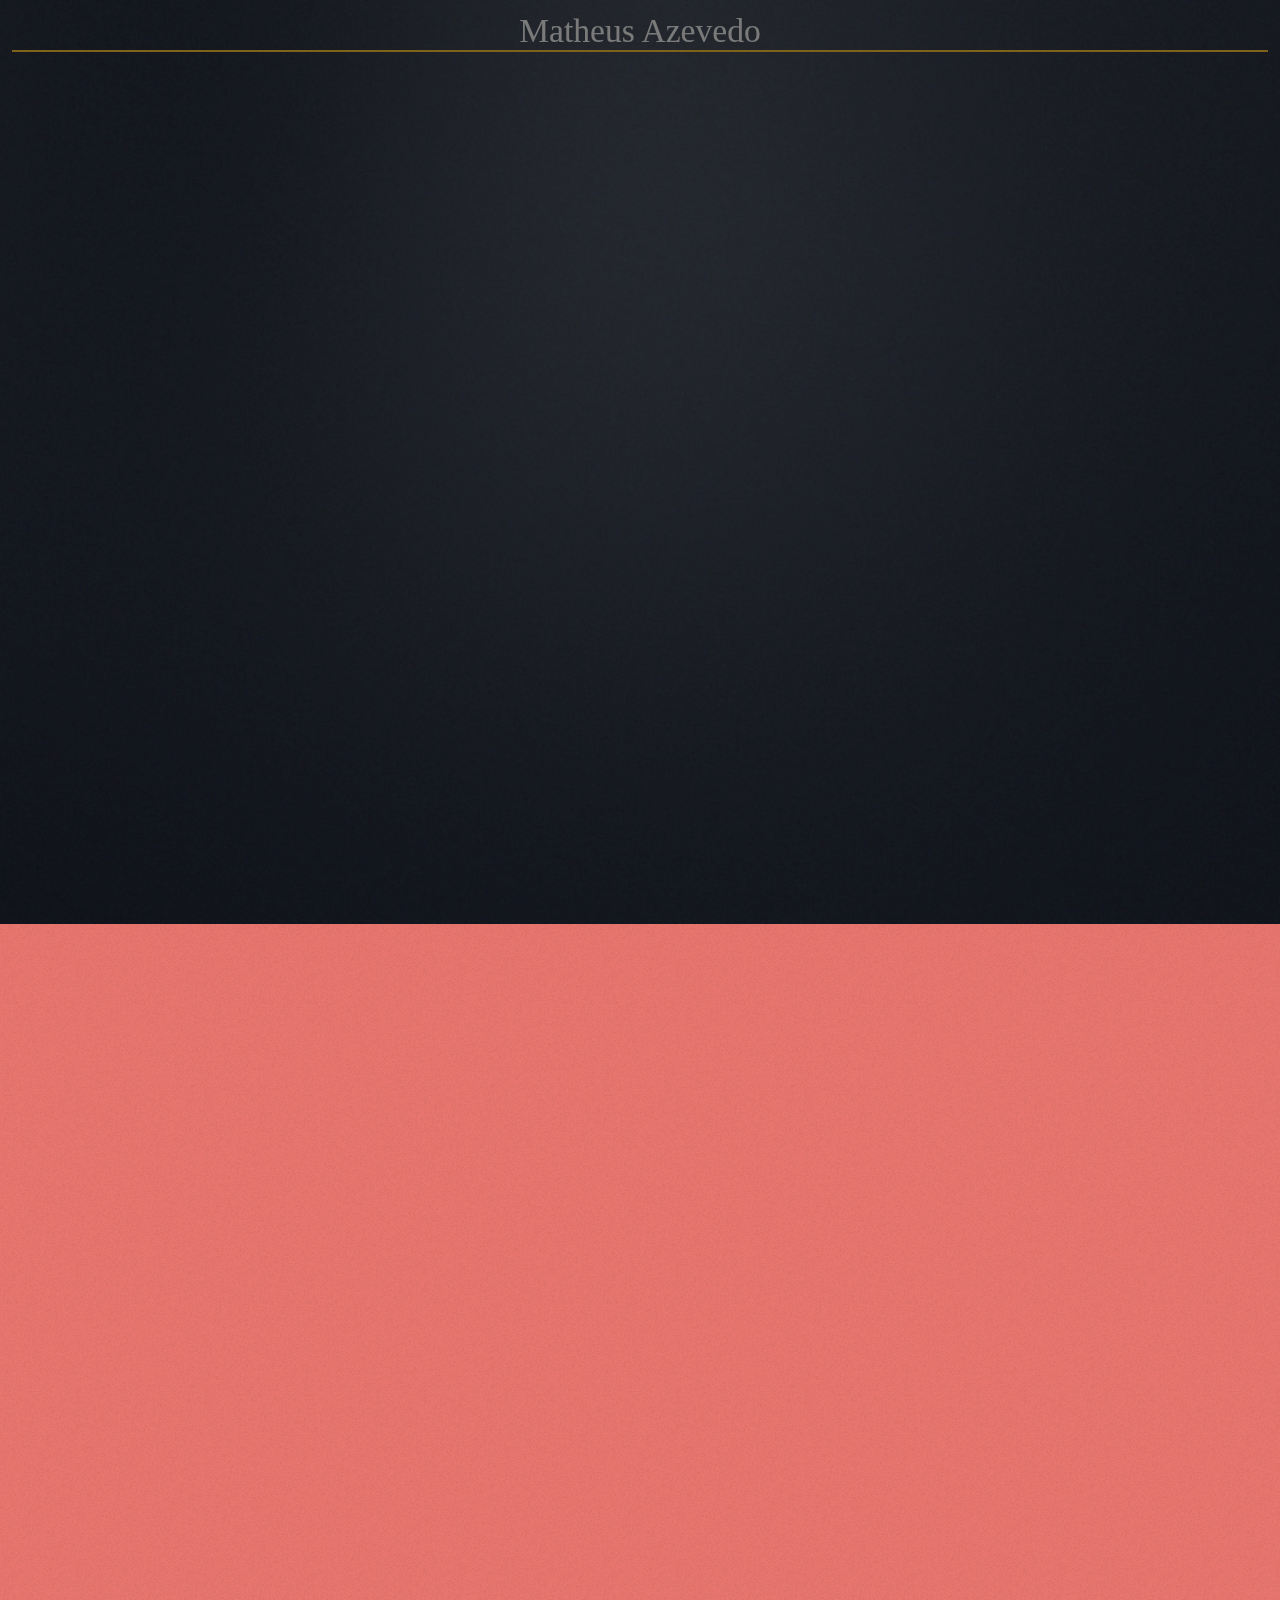
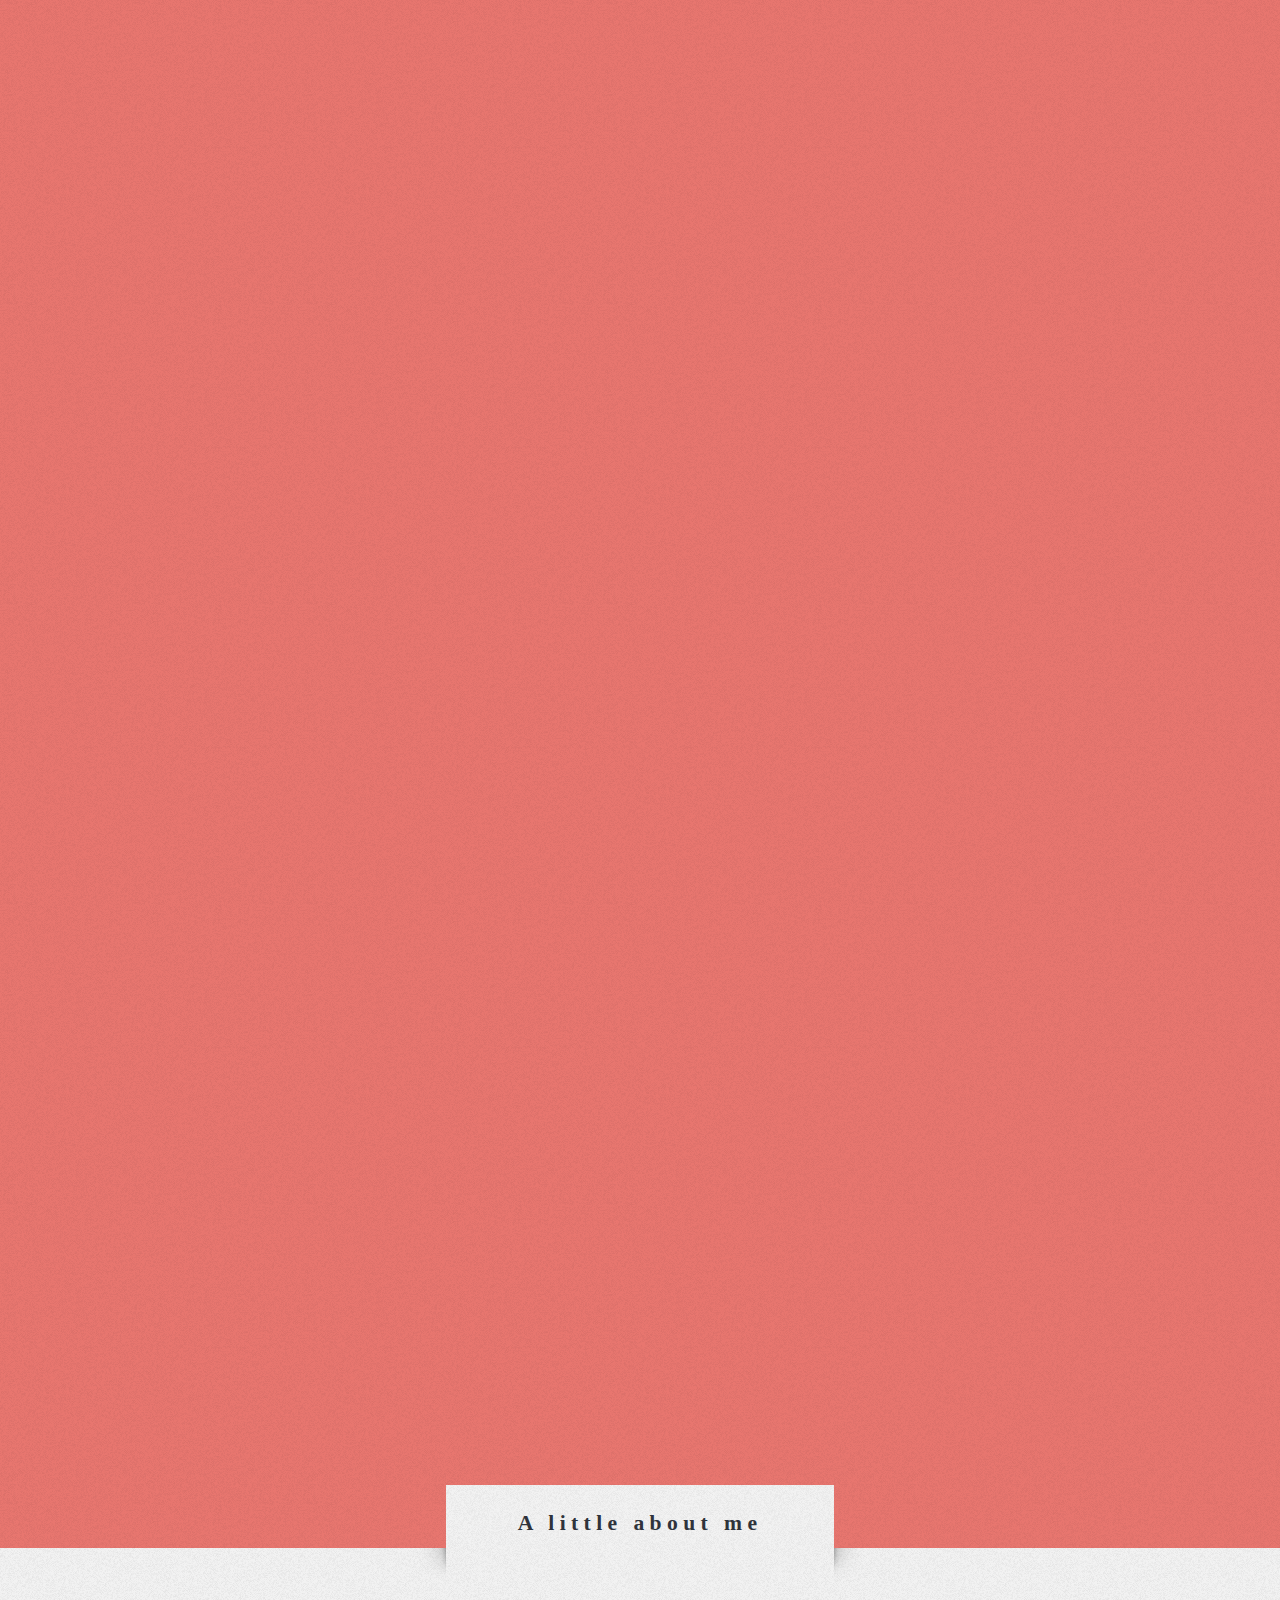
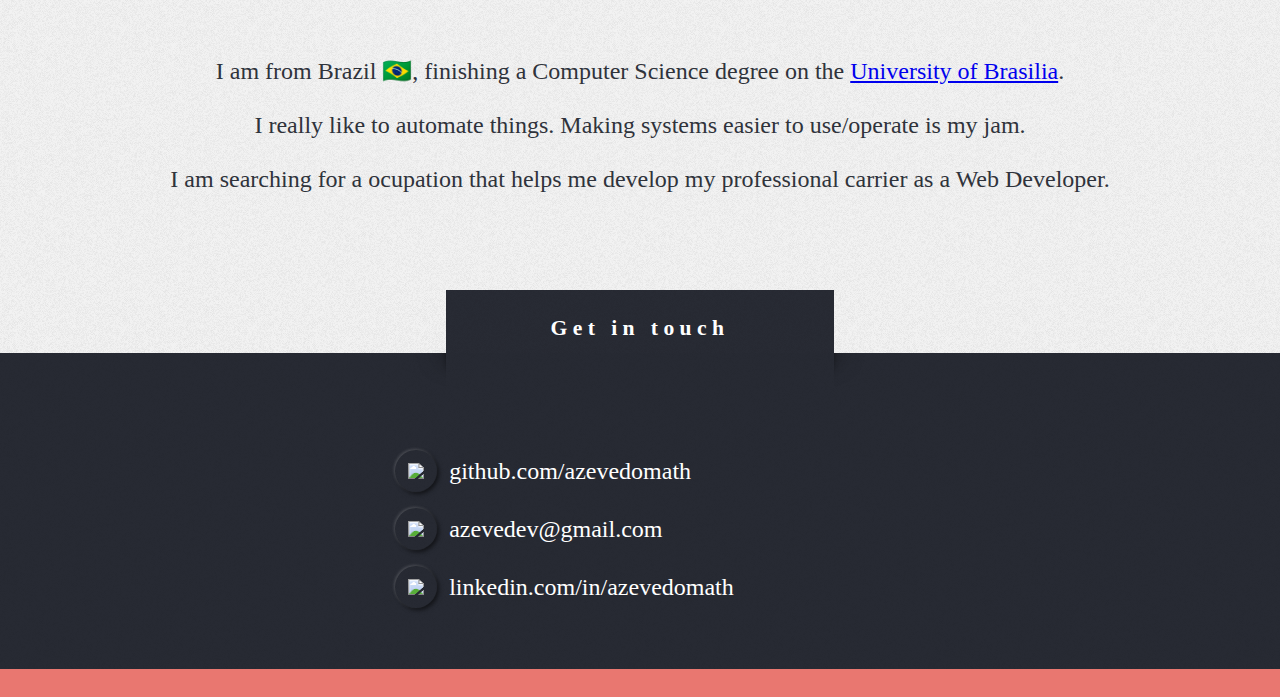
==== commit 13fdf8f6: "some changes" ====
--- a/index.html
+++ b/index.html
@@ -22,7 +22,7 @@
                 <img src="assets/img/porrrrrtrait.png" width="50%">
             </div>
             <br>
-            <div>
+            <div class="arrow-down">
                 <img src="https://img.icons8.com/material-sharp/40/FFC636/long-arrow-down.png" />
             </div>
         </div>
@@ -35,7 +35,7 @@
         <br>
         <div class="projects">
 
-            <div class="proj">
+            <div class="section hidden proj">
                 <div class="proj-header p-img1">
                 </div>
                 <div class="proj-body">
@@ -48,7 +48,7 @@
                         <a target="_blank" href="#" class="link-disabled">
                             <img src="https://img.icons8.com/material/32/444444/console.png" /> No Code
                         </a>
-                        <a target="_blank" href="diarix.com.br/" style="color: red;">
+                        <a target="_blank" href="https://www.diarix.com.br/" style="color: red;">
                             <img src="https://img.icons8.com/material-sharp/32/ff0000/youtube-live.png" />Live Demo
                         </a>
                     </div>
@@ -56,7 +56,7 @@
                 <br>
             </div>
             
-            <div class="proj">
+            <div class="section hidden proj">
                 <div class="proj-header p-img2">
                 </div>
                 <div class="proj-body">
@@ -69,15 +69,15 @@
                         <a target="_blank" href="#" class="link-disabled">
                             <img src="https://img.icons8.com/material/32/444444/console.png" /> No Code
                         </a>
-                        <a target="_blank" href="diarix.com.br/" style="color: red;">
-                            <img src="https://img.icons8.com/material-sharp/32/ff0000/youtube-live.png" />Live Demo
-                        </a>
-                    </div>
-                </div>
-                <br>
-            </div>
-
-            <div class="proj">
+                        <a target="_blank" href="http://www.redacaosublime.com.br/" style="color: red;">
+                            <img src="https://img.icons8.com/material-sharp/32/ff0000/youtube-live.png" />Live Demo
+                        </a>
+                    </div>
+                </div>
+                <br>
+            </div>
+
+            <div class="section hidden proj">
                 <div class="proj-header p-img3">
                 </div>
                 <div class="proj-body">
@@ -98,7 +98,7 @@
                 <br>
             </div>
 
-            <div class="proj">
+            <div class="section hidden proj">
                 <div class="proj-header p-img4">
                 </div>
                 <div class="proj-body">
@@ -108,18 +108,18 @@
                         <p>Find Charities Around the World: just make a simple search and you're good to go.</p>
                     </div>
                     <div class="pj-link">
-                        <a target="_blank" href="https://github.com/azevedomath/PomodoroClock">
-                            <img src="https://img.icons8.com/material/32/ffffff/console.png" />Code
-                        </a>
-                        <a target="_blank" href="https://azevedomath.github.io/PomodoroClock/" style="color: red;">
-                            <img src="https://img.icons8.com/material-sharp/32/ff0000/youtube-live.png" />Live Demo
-                        </a>
-                    </div>
-                </div>
-                <br>
-            </div>
-
-            <div class="proj">
+                        <a target="_blank" href="https://github.com/azevedomath/CharityFinder">
+                            <img src="https://img.icons8.com/material/32/ffffff/console.png" />Code
+                        </a>
+                        <a target="_blank" href="https://azevedomath.github.io/CharityFinder/" style="color: red;">
+                            <img src="https://img.icons8.com/material-sharp/32/ff0000/youtube-live.png" />Live Demo
+                        </a>
+                    </div>
+                </div>
+                <br>
+            </div>
+
+            <div class="section hidden proj">
                 <div class="proj-header p-img5">
                 </div>
                 <div class="proj-body">
@@ -129,10 +129,10 @@
                         <p>Want to read something? We got you <i>covered.</i> Just fill some boxes and have fun reading.</p>
                     </div>
                     <div>
-                        <a target="_blank" href="https://github.com/azevedomath/PomodoroClock">
-                            <img src="https://img.icons8.com/material/32/ffffff/console.png" />Code
-                        </a>
-                        <a target="_blank" href="https://azevedomath.github.io/PomodoroClock/" style="color: red;">
+                        <a target="_blank" href="https://github.com/azevedomath/BookFinder">
+                            <img src="https://img.icons8.com/material/32/ffffff/console.png" />Code
+                        </a>
+                        <a target="_blank" href="https://azevedomath.github.io/BookFinder/" style="color: red;">
                             <img src="https://img.icons8.com/material-sharp/32/ff0000/youtube-live.png" />Live Demo
                         </a>
                     </div>
@@ -140,7 +140,7 @@
                 <br>
             </div>
             <!-- <div class="break"></div> -->
-            <div class="proj">
+            <div class="section hidden proj">
                 <div class="proj-header p-img6">
                 </div>
                 <div class="proj-body">
@@ -167,8 +167,7 @@
         <br>
     </section>
 
-
-    <section id="skills">
+    <section id="skills" class="section hidden">
         <div class="sec-title style2">Things I can do</div>
         <br>
         <br>
@@ -177,27 +176,27 @@
                 <br> languages
                 <hr style="border: 1px solid #888;">
             </div>
-            <div class="neo-comp">
+            <div class="section hidden neo-comp">
                 <img src="assets/img/htmlcssjs.png" alt="">
                 <p>HTML, CSS, JS</p>
             </div>
-            <div class="neo-comp">
+            <div class="section hidden neo-comp">
                 <img src="assets/img/php.png" alt="">
                 <p>PHP</p>
             </div>
-            <div class="neo-comp">
+            <div class="section hidden neo-comp">
                 <img src="assets/img/ruby.png" alt="">
                 <p>Ruby</p>
             </div>
-            <div class="things-topic">
+            <div class="section hidden things-topic">
                 <br> frameworks
                 <hr style="border: 1px solid #888;">
             </div>
-            <div class="neo-comp">
+            <div class="section hidden neo-comp">
                 <img src="assets/img/laravel.png" alt="" style="border-radius: 50%;">
                 <p>Laravel</p>
             </div>
-            <div class="neo-comp">
+            <div class="section hidden neo-comp">
                 <img src="assets/img/rails.png" alt="" style="border-radius: 50%;">
                 <p>Ruby on Rails</p>
             </div>
--- a/assets/style.css
+++ b/assets/style.css
@@ -31,9 +31,9 @@
 
 body {
     margin: 0;
-    background: var(--secondary);
+    background: #e97770 url("img/overlay.png");
     color: var(--text-color);
-    overflow-x: hidden;
+    overflow: hidden;
     font-family: 'Carme Regular';
 }
 
@@ -58,11 +58,22 @@
 
 /* mobile styles */
 
+.section{
+    opacity: 1;
+    transition: opacity 1s ease;
+}
+
+.hidden {
+    opacity: 0;
+}
+
 .nav-site {
     width: 100%;
     border-bottom: 2px solid;
     border-color: var(--primary);
     margin-bottom: 18px;
+    -moz-animation: fadein 0.5s;
+    animation: fadein 0.5s;
 }
 
 .nav-site h1 {
@@ -77,12 +88,13 @@
     padding: 8px 30px;
     font-weight: 600;
 }
-
+/* filter: none | blur() | brightness() | contrast() | drop-shadow() | grayscale() | hue-rotate() | invert() | opacity() | saturate() | sepia() | url();  */
 #welcome {
     padding: 12px;
-    height: 86vh;
-    background: #2f333b url("img/banner.jpg") center center;
+    height: 100vh;
+    background: #000000 url("img/banner.jpg") center center;
     background-size: cover;
+    filter: brightness(50%);
 }
 
 .welcome-img {
@@ -90,6 +102,10 @@
     text-align: center;
     display: flex;
     flex-direction: column;
+    opacity: 0;
+    -moz-animation: fadein 0.5s;
+    animation: fadein 0.5s forwards;
+    animation-delay: 0.5s;
 }
 
 .welcome-img h2 {
@@ -107,6 +123,17 @@
     padding: 0;
     width: 250px;
     height: 180px;
+    opacity: 0;
+    -moz-animation: slideup 0.5s;
+    animation: slideup 0.5s forwards;
+    animation-delay: 1s;
+}
+
+.arrow-down{
+    opacity: 0;
+    -moz-animation: fadein 0.5s;
+    animation: fadein 0.5s forwards;
+    animation-delay: 1.2s;
 }
 
 .round-logo img{
@@ -127,6 +154,12 @@
     margin: 0;
     padding: 0;
     background: #e97770 url("img/overlay.png");
+    transform: translateY(-30px);
+    opacity: 0;
+    -moz-animation: slideup2 1s forwards;
+    animation: slideup2 1s forwards;
+    animation-delay: 1.5s;
+
 }
 
 .sec-title {
@@ -267,7 +300,7 @@
     font-weight: 300;
 }
 .proj-body .txt{
-    height: 140px;
+    height: 70px;
 }
 
 .proj-body .pj-link{
@@ -381,6 +414,7 @@
     color: #fff;
     padding: 8px;
     text-align: center;
+    height: 300px;
 }
 
 #contact h3 {
@@ -390,11 +424,12 @@
 
 #about {
     padding: 8px;
-    padding-top: 25px;
+    padding-top: 55px;
     padding-bottom: 50px;
     background: #f3f3f3 url("img/overlay.png");
     color: #2f333b;
     text-align: center;
+    height: 300px;
 }
 
 #about p {
@@ -466,6 +501,9 @@
         max-height: 600px;
         margin: 12px;
     }
+    .proj-body .txt{
+        height: 120px;
+    }
     .things {
         display: flex;
         /* flex-direction: row; */
@@ -521,6 +559,7 @@
     .mob-header {
         display: none;
     }
+    
 }
 
 
@@ -541,4 +580,37 @@
     .mob-header {
         display: none;
     }
+    
+}
+
+
+@media screen and (min-width: 1700px) {
+    .projects div.proj{
+        height: 700px;
+        max-height: 800px;
+    }
+}
+
+@media screen and (min-width: 1900px) {
+    .projects div.proj{
+        height: 850px;
+        max-height: 900px;
+    }
+
+}
+
+
+
+@keyframes fadein {
+    from { opacity: 0; }
+    to   { opacity: 1; }
+}
+
+@keyframes slideup {
+    from { opacity: 0; transform: translateY(20px); }
+    to   { opacity: 1; transform: translateY(0); }
+}
+@keyframes slideup2 {
+    from { opacity: 0; transform: translateY(0px); }
+    to   { opacity: 1; transform: translateY(-35px); }
 }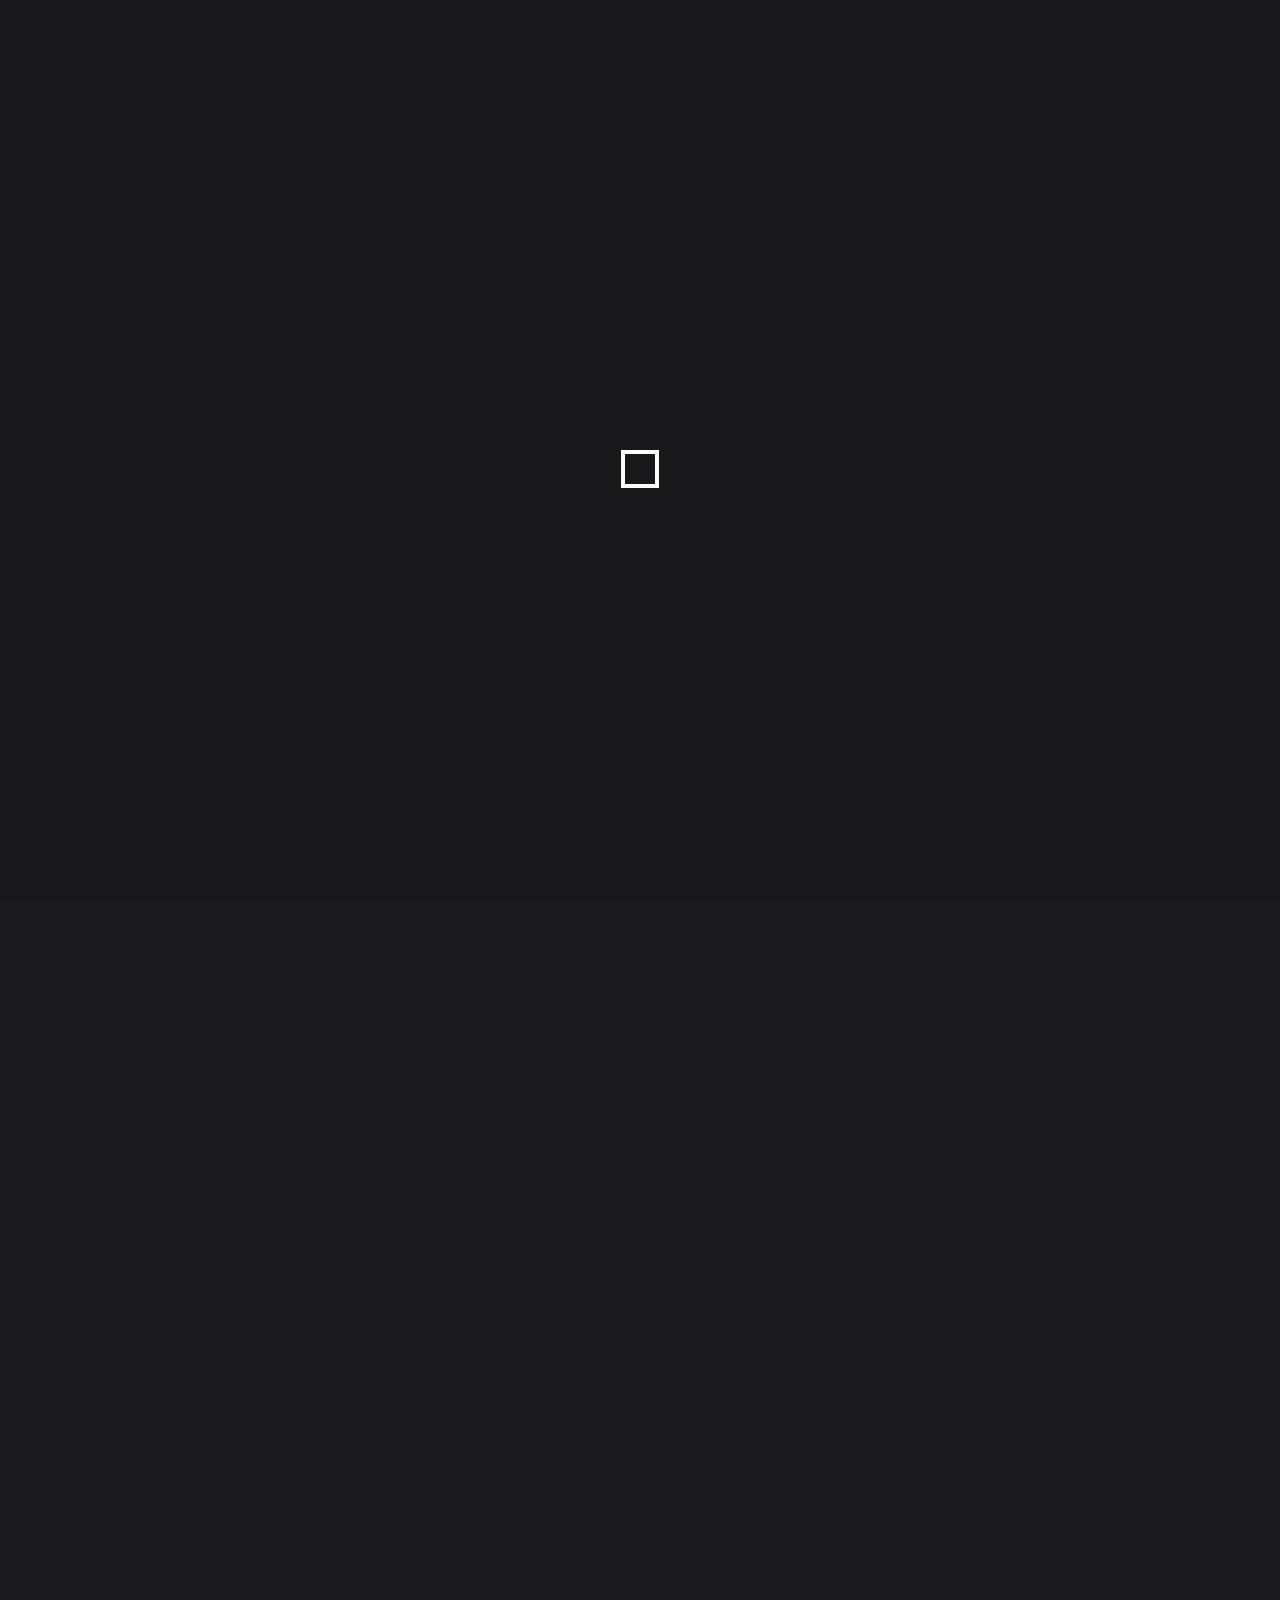
==== commit 747b5710: "adding a better hero section" ====
--- a/index.html
+++ b/index.html
@@ -7,258 +7,314 @@
     <meta http-equiv="X-UA-Compatible" content="ie=edge">
     <title>My Portfolio</title>
     <link rel="stylesheet" href="assets/style.css">
+    <link rel="stylesheet" href="assets/stars.css">
 </head>
 
-<body>
-    <section id="welcome" style="position: relative;">
-        <nav class="nav-site">
-            <h1>Matheus Azevedo</h1>
-        </nav>
-        <div class="welcome-img">
-            <h2>Web Developer <br> & JavaScript Enthusiastic.</h2>
-            <p>Science computer student, in love with web design.<br class="minor_only" /> Current working to improve my professional developer carrier.</p>
-            <br>
-            <div class="round-logo">
-                <img src="assets/img/porrrrrtrait.png" width="50%">
-            </div>
-            <br>
-            <div class="arrow-down">
-                <img src="https://img.icons8.com/material-sharp/40/FFC636/long-arrow-down.png" />
-            </div>
-        </div>
-    </section>
-    <section id="portfolio">
-        <div class="sec-title style1">My work</div>
-        <br>
-        <br>
-        <br>
-        <br>
-        <div class="projects">
-
-            <div class="section hidden proj">
-                <div class="proj-header p-img1">
-                </div>
-                <div class="proj-body">
-                    <p><b>Diarix</b></p>
-                    <hr style="width: 100%;">
-                    <div class="txt">
-                        <p>A website that conects clients to diarist. </br>I dont own the code!</p>
-                    </div>
-                    <div class="pj-link">
-                        <a target="_blank" href="#" class="link-disabled">
-                            <img src="https://img.icons8.com/material/32/444444/console.png" /> No Code
-                        </a>
-                        <a target="_blank" href="https://www.diarix.com.br/" style="color: red;">
-                            <img src="https://img.icons8.com/material-sharp/32/ff0000/youtube-live.png" />Live Demo
-                        </a>
-                    </div>
-                </div>
+<body class="noscroll">
+    <!-- Loading square for squar.red network -->
+    <div class="loader-wrapper">
+        <span class="loader"><span class="loader-inner"></span></span>
+    </div>
+    <div class="content">
+        <section id="welcome">
+            <nav class="nav-site">
+                <h1>Matheus Azevedo</h1>
+            </nav>
+            <div class="welcome-img">
+                <!-- <h2>Web Developer <br> & JavaScript Enthusiastic.</h2> -->
+                <span class="text-effect">Hi!</span>
+                <p>I'm a back-end developer based in Brazil.</p>
                 <br>
-            </div>
-            
-            <div class="section hidden proj">
-                <div class="proj-header p-img2">
-                </div>
-                <div class="proj-body">
-                    <p><b>Sublime</b></p>
-                    <hr style="width: 100%;">
-                    <div class="txt">
-                        <p>A website for students improve their writing skills. </br>I dont own the code!</p>
-                    </div>
-                    <div class="pj-link">
-                        <a target="_blank" href="#" class="link-disabled">
-                            <img src="https://img.icons8.com/material/32/444444/console.png" /> No Code
-                        </a>
-                        <a target="_blank" href="http://www.redacaosublime.com.br/" style="color: red;">
-                            <img src="https://img.icons8.com/material-sharp/32/ff0000/youtube-live.png" />Live Demo
-                        </a>
-                    </div>
+                <div class="round-logo">
+                    <img src="assets/img/porrrrrtrait.png" width="50%">
                 </div>
                 <br>
-            </div>
-
-            <div class="section hidden proj">
-                <div class="proj-header p-img3">
-                </div>
-                <div class="proj-body">
-                    <p><b>Pomodoro Clock</b></p>
-                    <hr style="width: 100%;">
-                    <div class="txt">
-                        <p>A simple app to help folks manage/monitor their productivitie.</p>
-                    </div>
-                    <div class="pj-link">
-                        <a target="_blank" href="https://github.com/azevedomath/PomodoroClock">
-                            <img src="https://img.icons8.com/material/32/ffffff/console.png" />Code
-                        </a>
-                        <a target="_blank" href="https://azevedomath.github.io/PomodoroClock/" style="color: red;">
-                            <img src="https://img.icons8.com/material-sharp/32/ff0000/youtube-live.png" />Live Demo
-                        </a>
-                    </div>
-                </div>
-                <br>
-            </div>
-
-            <div class="section hidden proj">
-                <div class="proj-header p-img4">
-                </div>
-                <div class="proj-body">
-                    <p><b>FCAW</b></p>
-                    <hr style="width: 100%;">
-                    <div class="txt">
-                        <p>Find Charities Around the World: just make a simple search and you're good to go.</p>
-                    </div>
-                    <div class="pj-link">
-                        <a target="_blank" href="https://github.com/azevedomath/CharityFinder">
-                            <img src="https://img.icons8.com/material/32/ffffff/console.png" />Code
-                        </a>
-                        <a target="_blank" href="https://azevedomath.github.io/CharityFinder/" style="color: red;">
-                            <img src="https://img.icons8.com/material-sharp/32/ff0000/youtube-live.png" />Live Demo
-                        </a>
-                    </div>
-                </div>
-                <br>
-            </div>
-
-            <div class="section hidden proj">
-                <div class="proj-header p-img5">
-                </div>
-                <div class="proj-body">
-                    <p><b>Book Finder</b></p>
-                    <hr style="width: 100%;">
-                    <div class="txt">
-                        <p>Want to read something? We got you <i>covered.</i> Just fill some boxes and have fun reading.</p>
-                    </div>
+                <div class="arrow-down">
+                    <img src="https://img.icons8.com/material-sharp/40/FFC636/long-arrow-down.png" />
+                </div>
+            </div>
+
+            <div class="star-field">
+                <div class="layer"></div>
+                <div class="layer"></div>
+                <div class="layer"></div>
+                <div class="layer"></div>
+            </div>
+
+
+
+        </section>
+
+        <section id="portfolio">
+            <div class="sec-title style1">My work</div>
+            <br>
+            <br>
+            <br>
+            <br>
+            <div class="projects">
+
+                <div class="section hidden proj">
+                    <div class="proj-header p-img0">
+                    </div>
+                    <div class="proj-body">
+                        <p><b>Shipsmart</b></p>
+                        <hr style="width: 100%;">
+                        <div class="txt">
+                            <p>A company that helps you send packages around the world. </br>I don't own the code!</p>
+                        </div>
+                        <div class="pj-link">
+                            <a target="_blank" href="#" class="link-disabled">
+                                <img src="https://img.icons8.com/material/32/444444/console.png" /> No Code
+                            </a>
+                            <a target="_blank" href="http://shipsmart.com.br/" style="color: #B70F14;">
+                                <img class="normal" src="https://img.icons8.com/material-sharp/32/B70F14/youtube-live.png" />
+                                <img class="hover" src="https://img.icons8.com/material-sharp/32/FFC636/youtube-live.png" />Live App
+                            </a>
+                        </div>
+                    </div>
+                    <br>
+                </div>
+
+                <div class="section hidden proj">
+                    <div class="proj-header p-img1">
+                    </div>
+                    <div class="proj-body">
+                        <p><b>Diarix</b></p>
+                        <hr style="width: 100%;">
+                        <div class="txt">
+                            <p>A website that connects people to working diarist. </br>I don't own the code!</p>
+                        </div>
+                        <div class="pj-link">
+                            <a target="_blank" href="#" class="link-disabled">
+                                <img src="https://img.icons8.com/material/32/444444/console.png" /> No Code
+                            </a>
+                            <a target="_blank" href="https://www.diarix.com.br/" style="color: #B70F14;">
+                                <img class="normal" src="https://img.icons8.com/material-sharp/32/B70F14/youtube-live.png" />
+                                <img class="hover" src="https://img.icons8.com/material-sharp/32/FFC636/youtube-live.png" />Live App
+                            </a>
+                        </div>
+                    </div>
+                    <br>
+                </div>
+
+                <div class="section hidden proj">
+                    <div class="proj-header p-img2">
+                    </div>
+                    <div class="proj-body">
+                        <p><b>Sublime</b></p>
+                        <hr style="width: 100%;">
+                        <div class="txt">
+                            <p>A website for students improve their writing skills. </br>I don't own the code!</p>
+                        </div>
+                        <div class="pj-link">
+                            <a target="_blank" href="#" class="link-disabled">
+                                <img src="https://img.icons8.com/material/32/444444/console.png" /> No Code
+                            </a>
+                            <a target="_blank" href="http://www.redacaosublime.com.br/" style="color: #B70F14;">
+                                <img class="normal" src="https://img.icons8.com/material-sharp/32/B70F14/youtube-live.png" />
+                                <img class="hover" src="https://img.icons8.com/material-sharp/32/FFC636/youtube-live.png" />Live App
+                            </a>
+                        </div>
+                    </div>
+                    <br>
+                </div>
+
+                <div class="section hidden proj">
+                    <div class="proj-header p-img3">
+                    </div>
+                    <div class="proj-body">
+                        <p><b>Pomodoro Clock</b></p>
+                        <hr style="width: 100%;">
+                        <div class="txt">
+                            <p>A simple app to help folks manage/monitor their productivity.</p>
+                        </div>
+                        <div class="pj-link">
+                            <a target="_blank" href="https://github.com/azevedomath/PomodoroClock">
+                                <img class="normal" src="https://img.icons8.com/material/32/ffffff/console.png" />
+                                <img class="hover" src="https://img.icons8.com/material/32/FFC636/console.png" />Code
+                            </a>
+                            <a target="_blank" href="https://azevedomath.github.io/PomodoroClock/" style="color: #B70F14;">
+                                <img class="normal" src="https://img.icons8.com/material-sharp/32/B70F14/youtube-live.png" />
+                                <img class="hover" src="https://img.icons8.com/material-sharp/32/FFC636/youtube-live.png" />Live Demo
+                            </a>
+                        </div>
+                    </div>
+                    <br>
+                </div>
+
+                <div class="section hidden proj">
+                    <div class="proj-header p-img4">
+                    </div>
+                    <div class="proj-body">
+                        <p><b>FCAW</b></p>
+                        <hr style="width: 100%;">
+                        <div class="txt">
+                            <p>Find Charities Around the World: just make a simple search and you're good to go.</p>
+                        </div>
+                        <div class="pj-link">
+                            <a target="_blank" href="https://github.com/azevedomath/CharityFinder">
+                                <img class="normal" src="https://img.icons8.com/material/32/ffffff/console.png" />
+                                <img class="hover" src="https://img.icons8.com/material/32/FFC636/console.png" />Code
+                            </a>
+                            <a target="_blank" href="https://azevedomath.github.io/CharityFinder/" style="color: #B70F14;">
+                                <img class="normal" src="https://img.icons8.com/material-sharp/32/B70F14/youtube-live.png" />
+                                <img class="hover" src="https://img.icons8.com/material-sharp/32/FFC636/youtube-live.png" />Live Demo
+                            </a>
+                        </div>
+                    </div>
+                    <br>
+                </div>
+
+                <div class="section hidden proj">
+                    <div class="proj-header p-img5">
+                    </div>
+                    <div class="proj-body">
+                        <p><b>Book Finder</b></p>
+                        <hr style="width: 100%;">
+                        <div class="txt">
+                            <p>Want to read something? We got you <i>covered.</i> Just fill some boxes and have fun reading.</p>
+                        </div>
+                        <div>
+                            <a target="_blank" href="https://github.com/azevedomath/BookFinder">
+                                <img class="normal" src="https://img.icons8.com/material/32/ffffff/console.png" />
+                                <img class="hover" src="https://img.icons8.com/material/32/FFC636/console.png" />Code
+                            </a>
+                            <a target="_blank" href="https://azevedomath.github.io/BookFinder/" style="color: #B70F14;">
+                                <img class="normal" src="https://img.icons8.com/material-sharp/32/B70F14/youtube-live.png" />
+                                <img class="hover" src="https://img.icons8.com/material-sharp/32/FFC636/youtube-live.png" />Live Demo
+                            </a>
+                        </div>
+                    </div>
+                    <br>
+                </div>
+                <!-- <div class="break"></div> -->
+                <div class="section hidden proj">
+                    <div class="proj-header p-img6">
+                    </div>
+                    <div class="proj-body">
+                        <p><b>Twitter Bot</b></p>
+                        <hr style="width: 100%;">
+                        <div class="txt">
+                            <p>A simple bot that translates iconic Brazilian music into English and post them as Tweets.</p>
+                        </div>
+                        <div>
+                            <a target="_blank" href="https://github.com/azevedomath/TweeterBotPT-Songs">
+                                <img class="normal" src="https://img.icons8.com/material/32/ffffff/console.png" />
+                                <img class="hover" src="https://img.icons8.com/material/32/FFC636/console.png" />Code
+                            </a>
+                            <a target="_blank" href="https://twitter.com/bot_pt_song" style="color: #B70F14;">
+                                <img class="normal" src="https://img.icons8.com/material-sharp/32/B70F14/youtube-live.png" />
+                                <img class="hover" src="https://img.icons8.com/material-sharp/32/FFC636/youtube-live.png" /> Live Demo
+                            </a>
+                        </div>
+                    </div>
+                    <br>
+                </div>
+
+            </div>
+            <br>
+            <br>
+            <br>
+        </section>
+
+        <section id="skills" class="section hidden">
+            <div class="sec-title style2">Skills</div>
+            <br>
+            <br>
+            <div class="things">
+                <div class="things-topic">
+                    <br> tecnologies
+                    <hr style="border: 1px solid #888;">
+                </div>
+                <div class="section hidden neo-comp">
                     <div>
-                        <a target="_blank" href="https://github.com/azevedomath/BookFinder">
-                            <img src="https://img.icons8.com/material/32/ffffff/console.png" />Code
-                        </a>
-                        <a target="_blank" href="https://azevedomath.github.io/BookFinder/" style="color: red;">
-                            <img src="https://img.icons8.com/material-sharp/32/ff0000/youtube-live.png" />Live Demo
-                        </a>
-                    </div>
-                </div>
-                <br>
-            </div>
-            <!-- <div class="break"></div> -->
-            <div class="section hidden proj">
-                <div class="proj-header p-img6">
-                </div>
-                <div class="proj-body">
-                    <p><b>Twitter Bot</b></p>
-                    <hr style="width: 100%;">
-                    <div class="txt">
-                        <p>A simple bot that translates iconic Brazilian music into English and post them as Tweets.</p>
-                    </div>
-                    <div>
-                        <a target="_blank" href="https://github.com/azevedomath/TweeterBotPT-Songs">
-                            <img src="https://img.icons8.com/material/32/ffffff/console.png" />Code
-                        </a>
-                        <a target="_blank" href="https://twitter.com/bot_pt_song" style="color: red;">
-                            <img src="https://img.icons8.com/material-sharp/32/ff0000/youtube-live.png" />Live Demo
-                        </a>
-                    </div>
-                </div>
-                <br>
-            </div>
-
-        </div>
-        <br>
-        <br>
-        <br>
-    </section>
-
-    <section id="skills" class="section hidden">
-        <div class="sec-title style2">Things I can do</div>
-        <br>
-        <br>
-        <div class="things">
-            <div class="things-topic">
-                <br> languages
-                <hr style="border: 1px solid #888;">
-            </div>
-            <div class="section hidden neo-comp">
-                <img src="assets/img/htmlcssjs.png" alt="">
-                <p>HTML, CSS, JS</p>
-            </div>
-            <div class="section hidden neo-comp">
-                <img src="assets/img/php.png" alt="">
-                <p>PHP</p>
-            </div>
-            <div class="section hidden neo-comp">
-                <img src="assets/img/ruby.png" alt="">
-                <p>Ruby</p>
-            </div>
-            <div class="section hidden things-topic">
-                <br> frameworks
-                <hr style="border: 1px solid #888;">
-            </div>
-            <div class="section hidden neo-comp">
-                <img src="assets/img/laravel.png" alt="" style="border-radius: 50%;">
-                <p>Laravel</p>
-            </div>
-            <div class="section hidden neo-comp">
-                <img src="assets/img/rails.png" alt="" style="border-radius: 50%;">
-                <p>Ruby on Rails</p>
-            </div>
-        </div>
-        <br>
-        <br>
-        <br>
-    </section>
-
-
-    <section id="about">
-        <div class="sec-title style3">A little about me</div>
-        <br>
-        <br>
-        <p>
-            I am from Brazil 🇧🇷, finishing a Computer Science degree on the <a href="http://www.unb.br/" target="_blank">University of Brasilia</a>.
-            </br>
-            </br>
-            I really like to automate things. Making systems easier to use/operate is my jam. 
-            </br>
-            </br>
-            I am searching for a ocupation that helps me develop my professional carrier as a Web Developer.
-        </p>
-        <br>
-        <br>
-        <br>
-    </section>
-
-    <section id="contact">
-        <div class="sec-title style4">Get in touch</div>
-        <br>
-        <br>
-        <br>
-        <div class="socials">
-
-            <div class="link">
+                        <img src="assets/img/htmlcssjs.png" width="80px" alt="">
+                        <p>HTML, CSS, JS</p>
+                    </div>
+                    <div class="php-img">
+                        <img src="assets/img/php.png" alt="">
+                        <p>PHP</p>
+                    </div>
+                    <div class="ruby-img">
+                        <img src="assets/img/ruby.png" alt="">
+                        <p>Ruby</p>
+                    </div>
+                </div>
+                <div class="section hidden things-topic">
+                    <br> frameworks
+                    <hr style="border: 1px solid #888;">
+                </div>
+                <div class="section hidden neo-comp">
+                    <div class="frameworks-img">
+                        <img src="assets/img/laravel.png" alt=" " style="border-radius: 50%;">
+                        <p>Laravel</p>
+                    </div>
+                    <div class="frameworks-img">
+                        <img src="assets/img/rails.png" alt=" " style="border-radius: 50%;">
+                        <p>Ruby on Rails</p>
+                    </div>
+                </div>
+            </div>
+            <br>
+            <br>
+            <br>
+        </section>
+
+
+        <section id="about">
+            <div class="sec-title style3">A little about me</div>
+            <br>
+            <br>
+            <p>
+                I am from Brazil 🇧🇷, finishing a Computer Science degree on the <a href="http://www.unb.br/ " target="_blank">University of Brasilia</a>.
+                </br>
+                </br>
+                I really like to automate things. Making systems easier to use/operate is my jam.
+                </br>
+                </br>
+                I am searching for a ocupation that helps me develop my professional carrier as a Web Developer.
+            </p>
+            <br>
+            <br>
+            <br>
+        </section>
+
+        <section id="contact">
+            <div class="sec-title style4 ">Get in touch</div>
+            <br>
+            <br>
+            <br>
+            <div class="socials ">
                 <a href="https://github.com/azevedomath" target="_blank">
-                    <img src="https://img.icons8.com/ios-glyphs/30/ffffff/github.png" />
+                    <img src="https://img.icons8.com/ios-glyphs/30/ffffff/github.png " />
                 </a>
-                github.com/azevedomath
-            </div>
-
-            <div class="link">
-                <a href="mailto:azevedev@gmail.com" target="_blank">
-                    <img src="https://img.icons8.com/ios-glyphs/30/ffffff/new-post.png" />
+                <!-- github.com/azevedomath -->
+
+                <a href="mailto:azevedev@gmail.com" class="dark">
+                    <img src="https://img.icons8.com/ios-glyphs/30/ffffff/new-post.png " />
                 </a>
-                azevedev@gmail.com
-            </div>
-
-            <div class="link">
+                <!-- azevedev@gmail.com -->
+
+
+
+                <a href="tel:61991088699" class="dark">
+                    <img src="https://img.icons8.com/ios-glyphs/30/ffffff/phone.png " />
+                </a>
+
+                <!-- linkedin.com/in/azevedomath -->
                 <a href="https://linkedin.com/in/azevedomath" target="_blank">
-                    <img src="https://img.icons8.com/ios-glyphs/30/ffffff/linkedin.png" />
+                    <img src="https://img.icons8.com/ios-glyphs/30/ffffff/linkedin.png " />
                 </a>
-                linkedin.com/in/azevedomath
-            </div>
-
-        </div>
-        <br>
-        <br>
-        <br>
-    </section>
+                <!-- linkedin.com/in/azevedomath -->
+
+            </div>
+            <br>
+            <br>
+            <br>
+        </section>
+    </div>
     <script src="assets/script.js"></script>
+    <script src="https://cdn.jsdelivr.net/npm/mailgo@0.9.15/dist/mailgo.min.js"></script>
 </body>
 
 </html>--- a/assets/style.css
+++ b/assets/style.css
@@ -27,14 +27,17 @@
     scroll-behavior: smooth;
     padding: 0;
     margin: 0;
+    text-align: center;
 }
 
 body {
     margin: 0;
-    background: #e97770 url("img/overlay.png");
+    background: #1a1a1d url("img/overlay.png");
     color: var(--text-color);
     overflow: hidden;
     font-family: 'Carme Regular';
+    min-height: 100vh;
+    max-height: 100vh;
 }
 
 h1,
@@ -58,7 +61,129 @@
 
 /* mobile styles */
 
-.section{
+.loader-wrapper {
+    height: 100vh;
+}
+
+.loader {
+    display: inline-block;
+    width: 30px;
+    height: 30px;
+    position: relative;
+    border: 4px solid #Fff;
+    top: 50%;
+    opacity: 1;
+    transition: 0.7s;
+    animation: loader 2s infinite ease;
+}
+
+.loader-inner {
+    vertical-align: top;
+    display: inline-block;
+    width: 100%;
+    background-color: #fff;
+    animation: loader-inner 2s infinite ease-in;
+}
+
+@keyframes loader {
+    0% {
+        transform: rotate(0deg);
+    }
+    25% {
+        transform: rotate(180deg);
+    }
+    50% {
+        transform: rotate(180deg);
+    }
+    75% {
+        transform: rotate(360deg);
+    }
+    100% {
+        transform: rotate(360deg);
+    }
+}
+
+@keyframes loader-inner {
+    0% {
+        height: 0%;
+    }
+    25% {
+        height: 0%;
+    }
+    50% {
+        height: 100%;
+    }
+    75% {
+        height: 100%;
+    }
+    100% {
+        height: 0%;
+    }
+}
+
+.text-effect {
+    margin-top: 88px;
+    padding: 0;
+    color: rgb(207, 207, 207);
+    font-size: 100px;
+    font-family: 'Ubuntu';
+    /* letter-spacing: 5px; */
+    text-shadow: 0px 0px 1px rgb(167, 167, 167), 0px 1px 1px rgb(167, 167, 167), 0px 2px 1px rgb(167, 167, 167), 1px 1px 1px rgb(167, 167, 167), 1px 2px 1px rgb(167, 167, 167), 1px 3px 1px rgb(167, 167, 167), 2px 2px 1px rgb(167, 167, 167), 2px 3px 1px rgb(167, 167, 167), 2px 4px 1px rgb(167, 167, 167), 3px 3px 1px rgb(167, 167, 167), 3px 4px 1px rgb(167, 167, 167), 3px 5px 1px rgb(167, 167, 167), 1px 10px 30px rgba(0, 0, 0, 0.8), 1px 10px 70px rgba(0, 0, 0, 0.8), 0px 5px 5px rgba(0, 0, 0, 0.8), -5px 5px 20px rgba(0, 0, 0, 0.8), 5px 5px 20px rgba(0, 0, 0, 0.8), 1px 1px 120px rgba(219, 219, 219, 0.5);
+    position: relative;
+}
+
+.text-effect::after {
+    content: "Hi!";
+    font-size: 100px;
+    font-family: 'Ubuntu';
+    position: absolute;
+    top: 0;
+    left: 0;
+    text-shadow: 0px 0px 100px rgba(255, 215, 0, 0.8);
+    animation: cycle 10s linear infinite;
+}
+
+@keyframes cycle {
+    0% {
+        text-shadow: 0px 0px 80px rgba(255, 215, 0, 0.8);
+    }
+    20% {
+        text-shadow: 0px 0px 80px rgba(11, 199, 96, 0.8);
+    }
+    40% {
+        text-shadow: 0px 0px 80px rgba(168, 124, 199, 0.8);
+    }
+    60% {
+        text-shadow: 0px 0px 80px rgba(199, 11, 11, 0.8);
+    }
+    80% {
+        text-shadow: 0px 0px 80px rgba(255, 215, 0, 1);
+    }
+    100% {
+        text-shadow: 0px 0px 80px rgba(255, 215, 0, 0.8);
+    }
+}
+
+.content {
+    position: relative;
+    opacity: 0;
+    transition-delay: 1s;
+    transition: 1s;
+}
+
+.noscroll {
+    overflow: hidden;
+}
+
+.hide {
+    opacity: 0;
+}
+
+.show {
+    opacity: 1;
+}
+
+.section {
     opacity: 1;
     transition: opacity 1s ease;
 }
@@ -88,20 +213,34 @@
     padding: 8px 30px;
     font-weight: 600;
 }
+
+
 /* filter: none | blur() | brightness() | contrast() | drop-shadow() | grayscale() | hue-rotate() | invert() | opacity() | saturate() | sepia() | url();  */
+
 #welcome {
-    padding: 12px;
+    position: fixed;
+    top: 0;
+    left: 0;
+    padding-top: 12px;
+    width: 100%;
     height: 100vh;
-    background: #000000 url("img/banner.jpg") center center;
+    height: calc(var(--vh, 1vh) * 100);
+    /* background: #e97770 url("img/banner.jpg") center center; */
+    background-color: #202023;
     background-size: cover;
-    filter: brightness(50%);
-}
-
-.welcome-img {
-    width: 100%;
-    text-align: center;
+    background: radial-gradient(ellipse at bottom, #17222e 0%, #07080c 100%);
+    z-index: -1;
     display: flex;
     flex-direction: column;
+}
+
+.welcome-img {
+    width: 100%;
+    text-align: center;
+    display: flex;
+    flex-direction: column;
+    justify-content: center;
+    align-items: center;
     opacity: 0;
     -moz-animation: fadein 0.5s;
     animation: fadein 0.5s forwards;
@@ -114,11 +253,20 @@
 }
 
 .welcome-img p {
-    padding: 30px 2px;
+    width: 85%;
+    margin-top: 32px;
+    margin-bottom: 32px;
+    background-color: #00000075;
+    border-radius: 12px;
+    padding: 22px 2px;
+    margin-left: 14px;
+    margin-right: 14px;
     color: var(--text-color);
 }
 
 .round-logo {
+    margin-top: 28px;
+    margin-bottom: 28px;
     align-self: center;
     padding: 0;
     width: 250px;
@@ -129,14 +277,14 @@
     animation-delay: 1s;
 }
 
-.arrow-down{
+.arrow-down {
     opacity: 0;
     -moz-animation: fadein 0.5s;
     animation: fadein 0.5s forwards;
     animation-delay: 1.2s;
 }
 
-.round-logo img{
+.round-logo img {
     border-radius: 60%;
 }
 
@@ -144,7 +292,7 @@
     position: relative;
 }
 
-.link-disabled{
+.link-disabled {
     box-shadow: none !important;
     pointer-events: none !important;
     color: #444 !important;
@@ -152,14 +300,18 @@
 
 #portfolio {
     margin: 0;
+    margin-top: calc(var(--vh, 1vh) * 100);
     padding: 0;
-    background: #e97770 url("img/overlay.png");
+    /* background: #e97770 url("img/overlay.png"); */
+    background: #1a1a1d url("img/overlay.png");
     transform: translateY(-30px);
     opacity: 0;
-    -moz-animation: slideup2 1s forwards;
-    animation: slideup2 1s forwards;
-    animation-delay: 1.5s;
-
+    -moz-animation: slideup2 0.5s forwards;
+    animation: slideup2 0.5s forwards;
+    animation-delay: 1.2s;
+    border: none;
+    outline-color: transparent;
+    margin-bottom: -35px;
 }
 
 .sec-title {
@@ -170,19 +322,23 @@
     font-weight: 700;
     letter-spacing: 0.25em;
     font-size: 0.9em;
-    height: 2.4em;
-    top: -2.9em;
+    height: 2.8em;
+    top: -3em;
     padding-top: 0.5em;
     width: 18em;
     line-height: 2.5em;
     margin-bottom: -2.5em;
     margin-left: -9em;
+    border: none;
+    outline-color: transparent;
+    border-top-right-radius: 20px;
+    border-top-left-radius: 20px;
 }
 
 .sec-title:before {
     content: '';
     position: absolute;
-    bottom: -38px;
+    bottom: -33px;
     left: -35px;
     width: 35px;
     height: 38px;
@@ -196,7 +352,7 @@
     transform: scaleX(-1);
     content: '';
     position: absolute;
-    bottom: -38px;
+    bottom: -33px;
     right: -35px;
     width: 35px;
     height: 38px;
@@ -204,7 +360,7 @@
 }
 
 .style1 {
-    background: #e97770 url("img/overlay.png");
+    background: #1a1a1d url("img/overlay.png");
     color: #fff;
 }
 
@@ -219,7 +375,7 @@
 }
 
 .style4 {
-    background: #282b34 url("img/overlay.png");
+    background: #202023 url("img/overlay.png");
     color: #fff;
 }
 
@@ -235,12 +391,29 @@
     transition: 0.4s;
 }
 
+.hover {
+    display: none;
+    transition: 0.2s;
+}
+
+.normal {
+    display: block;
+}
+
 .projects a:hover {
-    color: #ff0 !important;
+    color: #FFC636 !important;
+}
+
+.projects a:hover>.hover {
+    display: block;
+}
+
+.projects a:hover>.normal {
+    display: none;
 }
 
 .proj {
-    background: #df8985;
+    background: #202020;
     margin: auto;
     margin-bottom: 58px;
     align-items: center;
@@ -250,11 +423,16 @@
 }
 
 .proj-header {
-    background: red;
+    /* background: red; */
     width: 100%;
     height: 35vh;
     border-top-left-radius: 12px;
     border-top-right-radius: 12px;
+}
+
+.p-img0 {
+    background: url("img/shipsmart-logo.jpg") center;
+    background-size: cover;
 }
 
 .p-img1 {
@@ -299,11 +477,12 @@
     color: #fff;
     font-weight: 300;
 }
-.proj-body .txt{
+
+.proj-body .txt {
     height: 70px;
 }
 
-.proj-body .pj-link{
+.proj-body .pj-link {
     align-self: flex-end;
     width: 100%;
 }
@@ -318,11 +497,11 @@
     background: transparent;
     border-radius: 14px;
     border: none;
-    box-shadow: 2px 2px 4px #00000090, -2px -2px 4px #ffffff3f, inset 0px 0px 0px transparent, inset 0px 0px 0px transparent;
+    box-shadow: 2px 2px 4px #00000070, -2px -2px 4px #292929b2, inset 0px 0px 0px transparent, inset 0px 0px 0px transparent;
 }
 
 .proj-body a:hover {
-    background: #e97770;
+    background: #34343a;
     box-shadow: 0px 0px 0px transparent, 0px 0px 0px transparent, inset 2px 2px 4px #000000e0, inset -1px -1px 3px #ffffffaa;
 }
 
@@ -349,50 +528,52 @@
     width: 100%;
 }
 
-.things div.neo-comp{
+.things div.neo-comp {
     display: flex;
-    flex-direction: column;
-    justify-content: center;
+    justify-content: space-around;
     text-align: center;
     align-items: center;
-    margin: 20px 20px;
-    padding: 16px;
+    /* margin: 20px 20px; */
+    /* padding: 16px; */
     height: 160px;
-    border-radius: 40px;
+    /* border-radius: 40px; */
     color: var(--text-color);
-    box-shadow: 2px 2px 4px #00000090, -1px -1px 3px #ffffff30;
+    /* box-shadow: 2px 2px 4px #00000090, -1px -1px 3px #ffffff30; */
 }
 
 .neo-comp img {
-    width: 40%;
-    max-width: 130px;
-    max-height: 115px
+    width: 100px;
+    height: 40px;
+    max-height: 115px;
+}
+
+.php-img img {
+    width: 50px;
+    height: 40px;
+}
+
+.ruby-img img {
+    width: 40px;
+    height: 40px;
+}
+
+.frameworks-img img {
+    width: 60px;
+    height: 60px;
 }
 
 .socials {
     display: flex;
-    flex-direction: column;
+    flex-direction: row;
     padding: 0;
     margin: 0;
     align-items: center;
     text-align: center;
-    justify-content: center;
-}
-
-.socials div {
-    width: 100%;
-}
-
-.link {
-    align-self: flex-start;
-    display: flex;
-    flex-direction: row;
-    align-items: center;
-    text-align: left;
-    padding-left: 14%;
-}
-
-.link a {
+    justify-content: space-around;
+    padding: 0;
+}
+
+.socials a {
     display: flex;
     cursor: pointer;
     justify-content: center;
@@ -410,11 +591,11 @@
 }
 
 #contact {
-    background: #282b34 url("img/overlay.png");
+    background: #202023;
     color: #fff;
     padding: 8px;
     text-align: center;
-    height: 300px;
+    height: 160px;
 }
 
 #contact h3 {
@@ -483,25 +664,27 @@
 
 
 /* for tablets */
+
 .break {
     flex-basis: 100%;
     height: 0;
-  }
+}
+
 @media screen and (min-width: 700px) {
-    .projects{
+    .projects {
         display: flex;
         /* flex-direction: row; */
         flex-wrap: wrap;
         align-items: center;
         justify-content: center;
     }
-    .projects div.proj{
+    .projects div.proj {
         width: 30%;
         height: 600px;
         max-height: 600px;
         margin: 12px;
     }
-    .proj-body .txt{
+    .proj-body .txt {
         height: 120px;
     }
     .things {
@@ -511,20 +694,14 @@
         align-items: center;
         justify-content: center;
     }
-    .things div.things-topic{
+    .things div.things-topic {
         width: 100%;
         margin: 0;
-        /* height: 600px; */
-        /* max-height: 600px; */
-        /* margin: 12px; */
-    }
-    .things div.neo-comp{
-        width: 20%;
-        max-width: 30%;
+    }
+    .things div.neo-comp {
+        width: 60%;
+        max-width: 60%;
         margin: 12px;
-    }
-    .link {
-        padding-left: 30%;
     }
     body {
         font-size: 20px;
@@ -559,7 +736,10 @@
     .mob-header {
         display: none;
     }
-    
+    .socials {
+        padding-left: 20%;
+        padding-right: 20%;
+    }
 }
 
 
@@ -580,37 +760,52 @@
     .mob-header {
         display: none;
     }
-    
-}
-
+}
 
 @media screen and (min-width: 1700px) {
-    .projects div.proj{
+    .projects div.proj {
         height: 700px;
         max-height: 800px;
     }
 }
 
 @media screen and (min-width: 1900px) {
-    .projects div.proj{
+    .projects div.proj {
         height: 850px;
         max-height: 900px;
     }
-
-}
-
-
+}
 
 @keyframes fadein {
-    from { opacity: 0; }
-    to   { opacity: 1; }
+    from {
+        opacity: 0;
+    }
+    to {
+        opacity: 1;
+    }
 }
 
 @keyframes slideup {
-    from { opacity: 0; transform: translateY(20px); }
-    to   { opacity: 1; transform: translateY(0); }
-}
+    from {
+        opacity: 0;
+        transform: translateY(20px);
+    }
+    to {
+        opacity: 1;
+        transform: translateY(0);
+    }
+}
+
 @keyframes slideup2 {
-    from { opacity: 0; transform: translateY(0px); }
-    to   { opacity: 1; transform: translateY(-35px); }
+    0% {
+        opacity: 0;
+        transform: translateY(0px);
+    }
+    50% {
+        opacity: 1;
+    }
+    100% {
+        opacity: 1;
+        transform: translateY(-35px);
+    }
 }--- a/assets/stars.css
+++ b/assets/stars.css
@@ -0,0 +1,80 @@
+@keyframes sf-fly-by-1 {
+    from {
+        transform: translateZ(-600px);
+        opacity: 0.5;
+    }
+    to {
+        transform: translateZ(0);
+        opacity: 0.5;
+    }
+}
+
+@keyframes sf-fly-by-2 {
+    from {
+        transform: translateZ(-1200px);
+        opacity: 0.5;
+    }
+    to {
+        transform: translateZ(-600px);
+        opacity: 0.5;
+    }
+}
+
+@keyframes sf-fly-by-3 {
+    from {
+        transform: translateZ(-1800px);
+        opacity: 0.5;
+    }
+    to {
+        transform: translateZ(-1200px);
+        opacity: 0.5;
+    }
+}
+
+@keyframes sf-fly-by-4 {
+    from {
+        transform: translateZ(-2200px);
+        opacity: 0.5;
+    }
+    to {
+        transform: translateZ(-1800px);
+        opacity: 0.5;
+    }
+}
+
+.star-field {
+    position: absolute;
+    top: -40px;
+    left: 0;
+    width: 100%;
+    height: 100vh;
+    perspective: 600px;
+    -webkit-perspective: 600px;
+}
+
+.star-field .layer {
+    box-shadow: -411px -476px #cccccc, 777px -407px #d4d4d4, -387px -477px #fcfcfc, -91px -235px #d4d4d4, 491px -460px #f7f7f7, 892px -128px #f7f7f7, 758px -277px #ededed, 596px 378px #cccccc, 647px 423px whitesmoke, 183px 389px #c7c7c7, 524px -237px #f0f0f0, 679px -535px #e3e3e3, 158px 399px #ededed, 157px 249px #ededed, 81px -450px #ebebeb, 719px -360px #c2c2c2, -499px 473px #e8e8e8, -158px -349px #d4d4d4, 870px -134px #cfcfcf, 446px 404px #c2c2c2, 440px 490px #d4d4d4, 414px 507px #e6e6e6, -12px 246px #fcfcfc, -384px 369px #e3e3e3, 641px -413px #fcfcfc, 822px 516px #dbdbdb, 449px 132px #c2c2c2, 727px 146px #f7f7f7, -315px -488px #e6e6e6, 952px -70px #e3e3e3, -869px -29px #dbdbdb, 502px 80px #dedede, 764px 342px #e0e0e0, -150px -380px #dbdbdb, 654px -426px #e3e3e3, -325px -263px #c2c2c2, 755px -447px #c7c7c7, 729px -177px #c2c2c2, -682px -391px #e6e6e6, 554px -176px #ededed, -85px -428px #d9d9d9, 714px 55px #e8e8e8, 359px -285px #cfcfcf, -362px -508px #dedede, 468px -265px #fcfcfc, 74px -500px #c7c7c7, -514px 383px #dbdbdb, 730px -92px #cfcfcf, -112px 287px #c9c9c9, -853px 79px #d6d6d6, 828px 475px #d6d6d6, -681px 13px #fafafa, -176px 209px #f0f0f0, 758px 457px #fafafa, -383px -454px #ededed, 813px 179px #d1d1d1, 608px 98px whitesmoke, -860px -65px #c4c4c4, -572px 272px #f7f7f7, 459px 533px #fcfcfc, 624px -481px #e6e6e6, 790px 477px #dedede, 731px -403px #ededed, 70px -534px #cccccc, -23px 510px #cfcfcf, -652px -237px whitesmoke, -690px 367px #d1d1d1, 810px 536px #d1d1d1, 774px 293px #c9c9c9, -362px 97px #c2c2c2, 563px 47px #dedede, 313px 475px #e0e0e0, 839px -491px #e3e3e3, -217px 377px #d4d4d4, -581px 239px #c2c2c2, -857px 72px #cccccc, -23px 340px #dedede, -837px 246px white, 170px -502px #cfcfcf, 822px -443px #e0e0e0, 795px 497px #e0e0e0, -814px -337px #cfcfcf, 206px -339px #f2f2f2, -779px 108px #e6e6e6, 808px 2px #d4d4d4, 665px 41px #d4d4d4, -564px 64px #cccccc, -380px 74px #cfcfcf, -369px -60px #f7f7f7, 47px -495px #e3e3e3, -383px 368px #f7f7f7, 419px 288px #d1d1d1, -598px -50px #c2c2c2, -833px 187px #c4c4c4, 378px 325px whitesmoke, -703px 375px #d6d6d6, 392px 520px #d9d9d9, -492px -60px #c4c4c4, 759px 288px #ebebeb, 98px -412px #c4c4c4, -911px -277px #c9c9c9;
+    transform-style: preserve-3d;
+    position: absolute;
+    top: 50%;
+    left: 50%;
+    height: 4px;
+    width: 4px;
+    border-radius: 2px;
+}
+
+.star-field .layer:nth-child(1) {
+    animation: sf-fly-by-1 3s linear infinite;
+}
+
+.star-field .layer:nth-child(2) {
+    animation: sf-fly-by-2 3s linear infinite;
+}
+
+.star-field .layer:nth-child(3) {
+    animation: sf-fly-by-3 3s linear infinite;
+}
+
+.star-field .layer:nth-child(4) {
+    animation: sf-fly-by-4 3s linear infinite;
+}